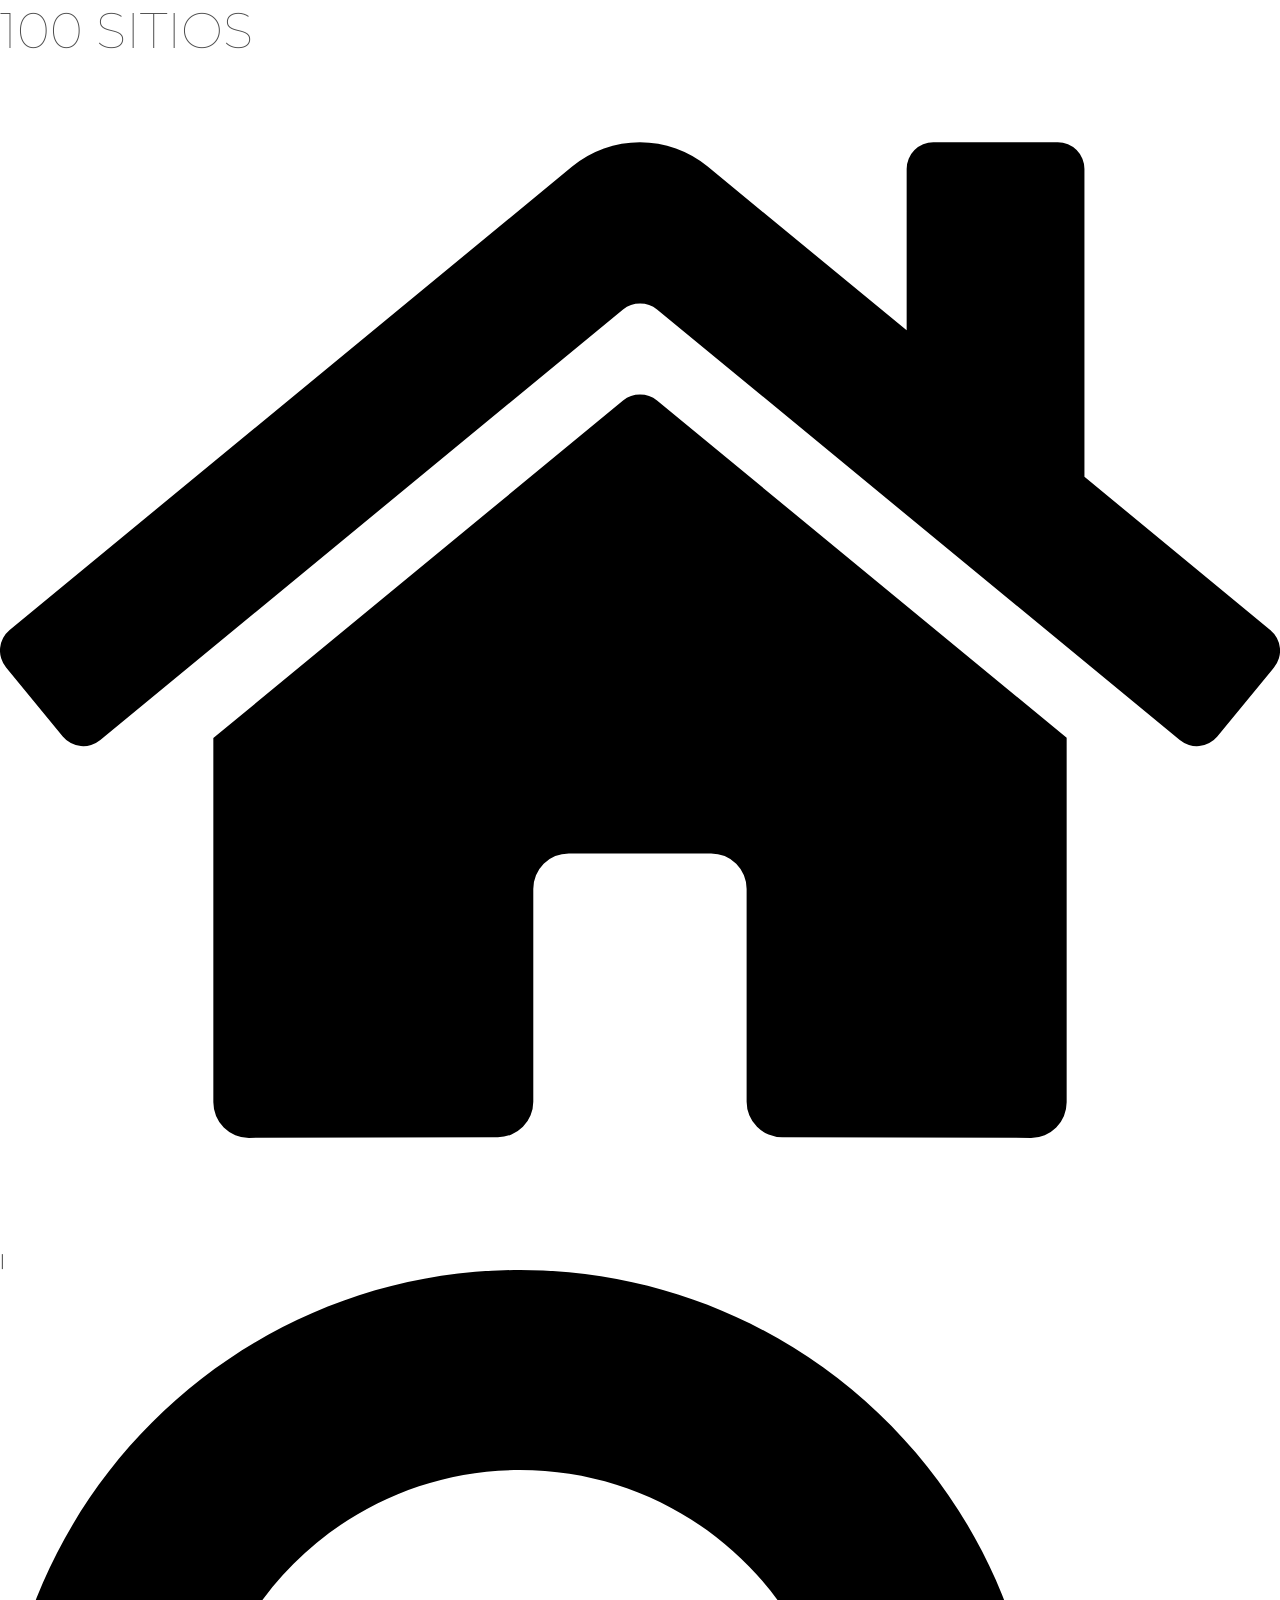
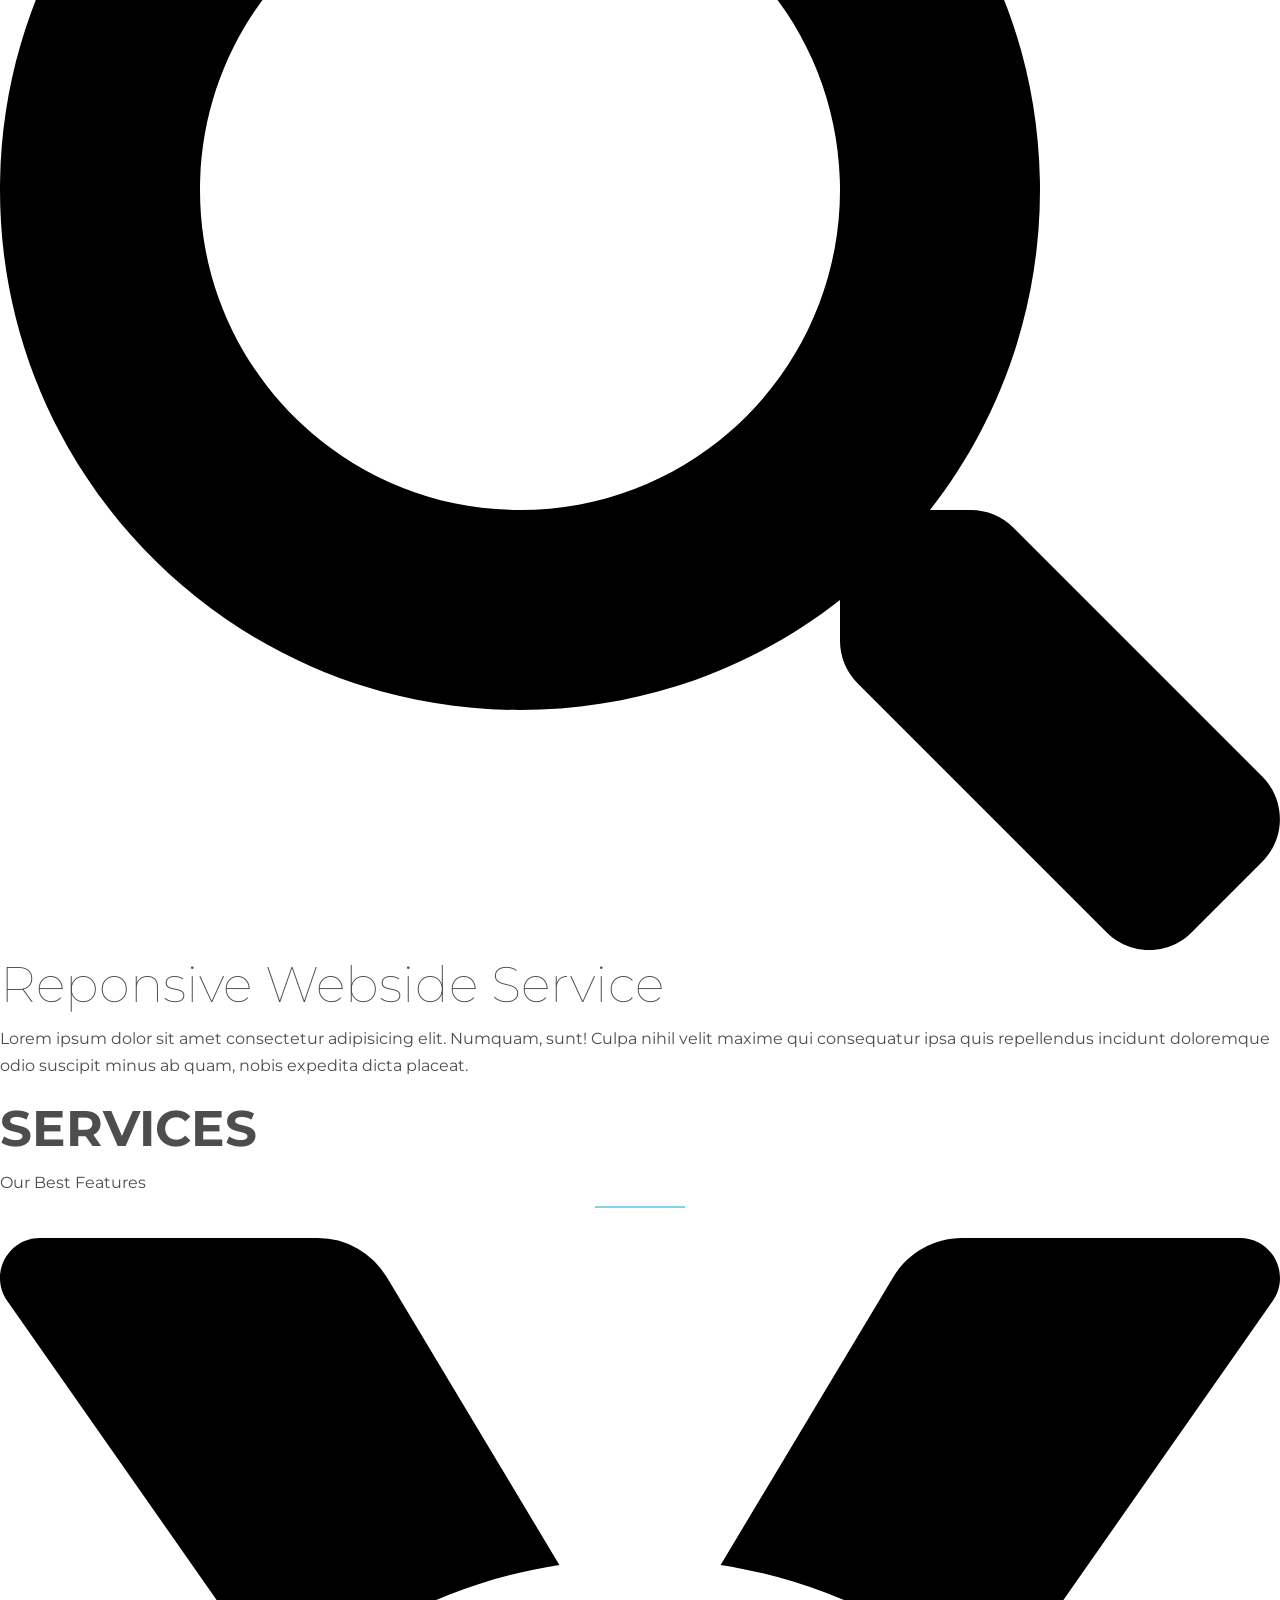
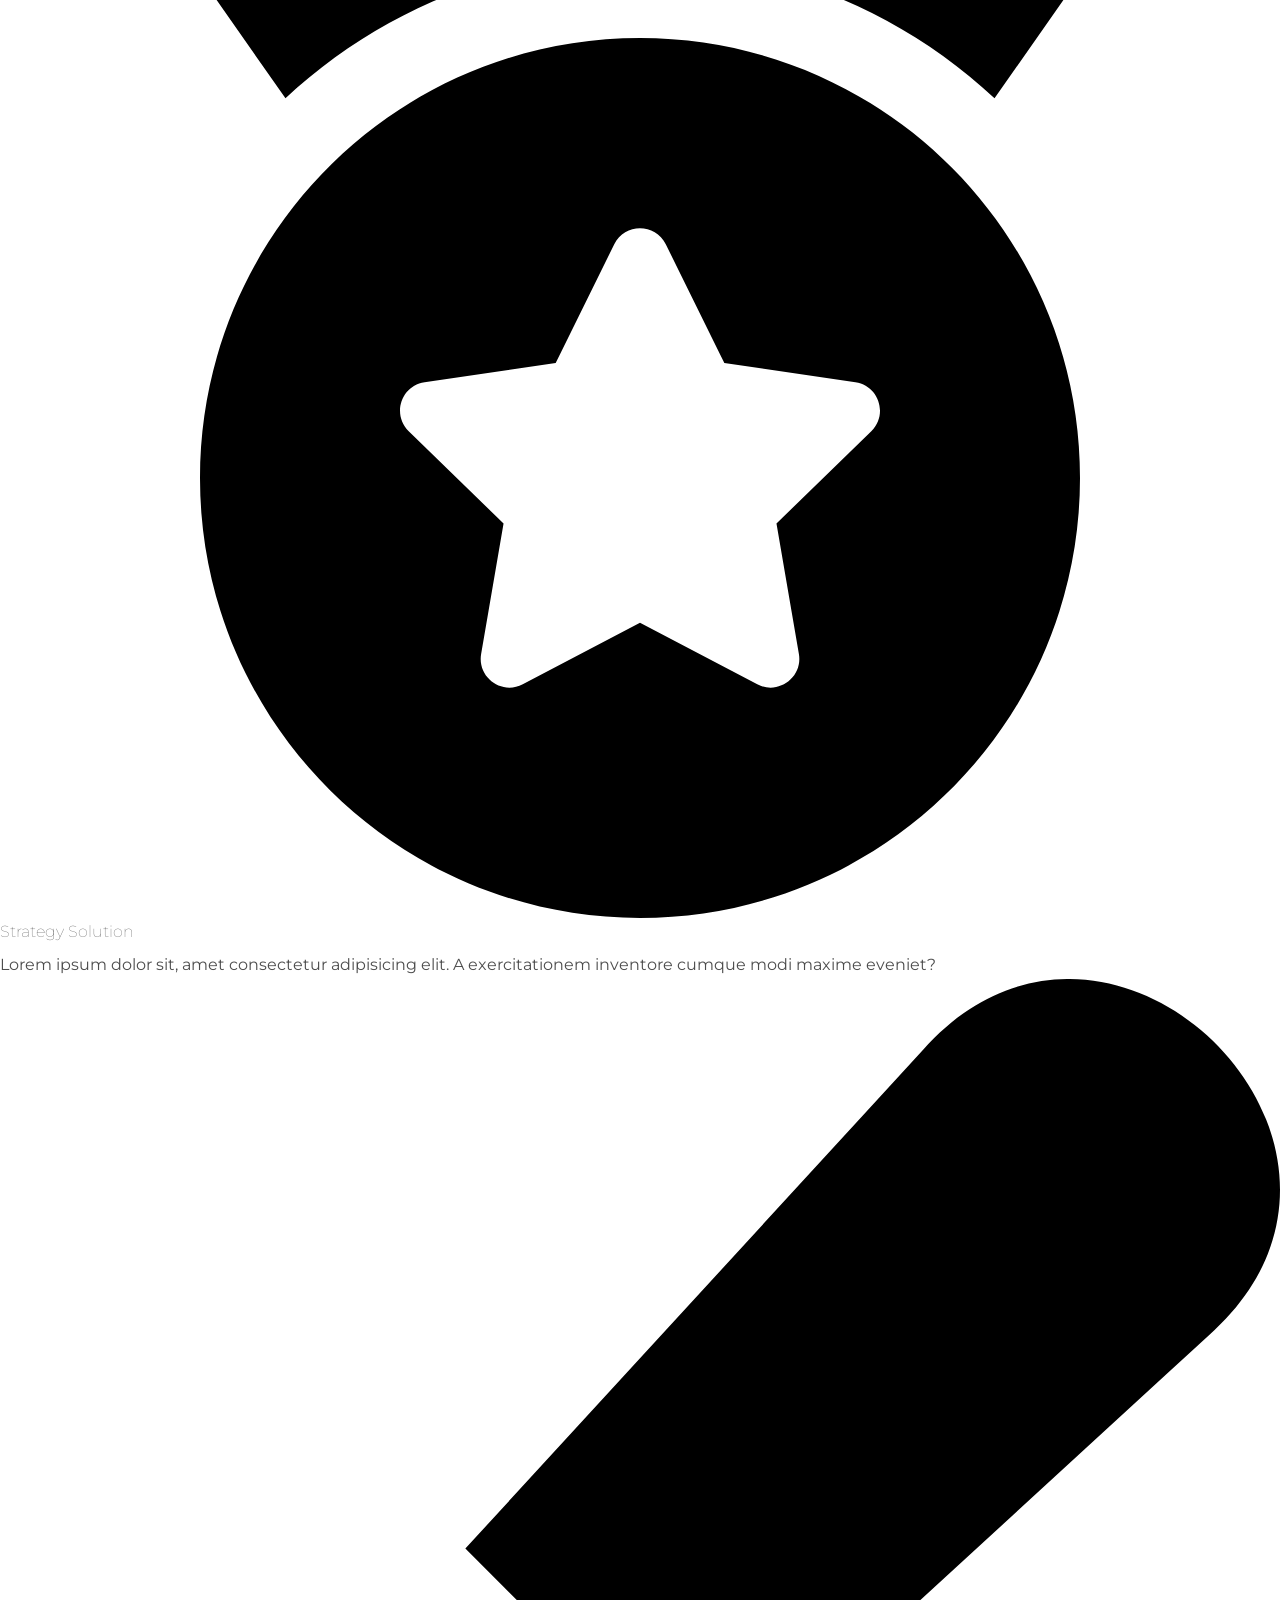
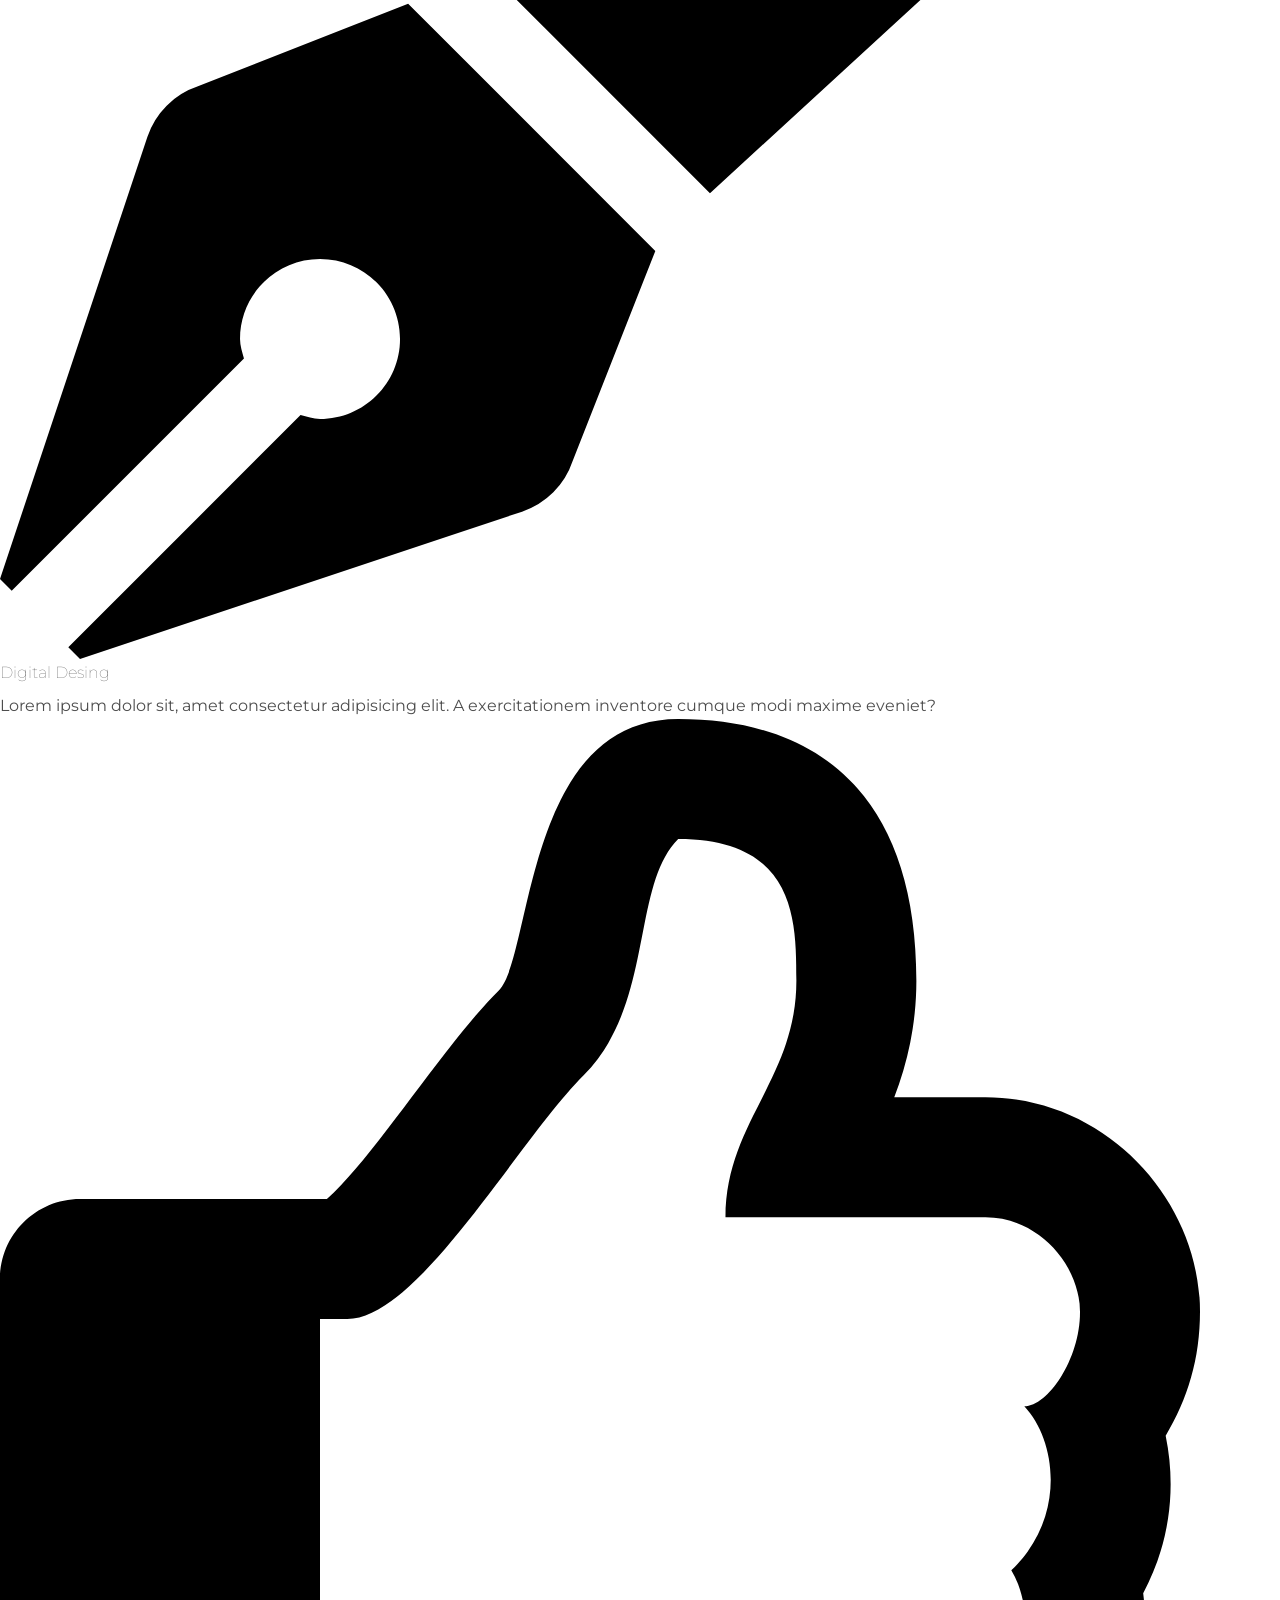
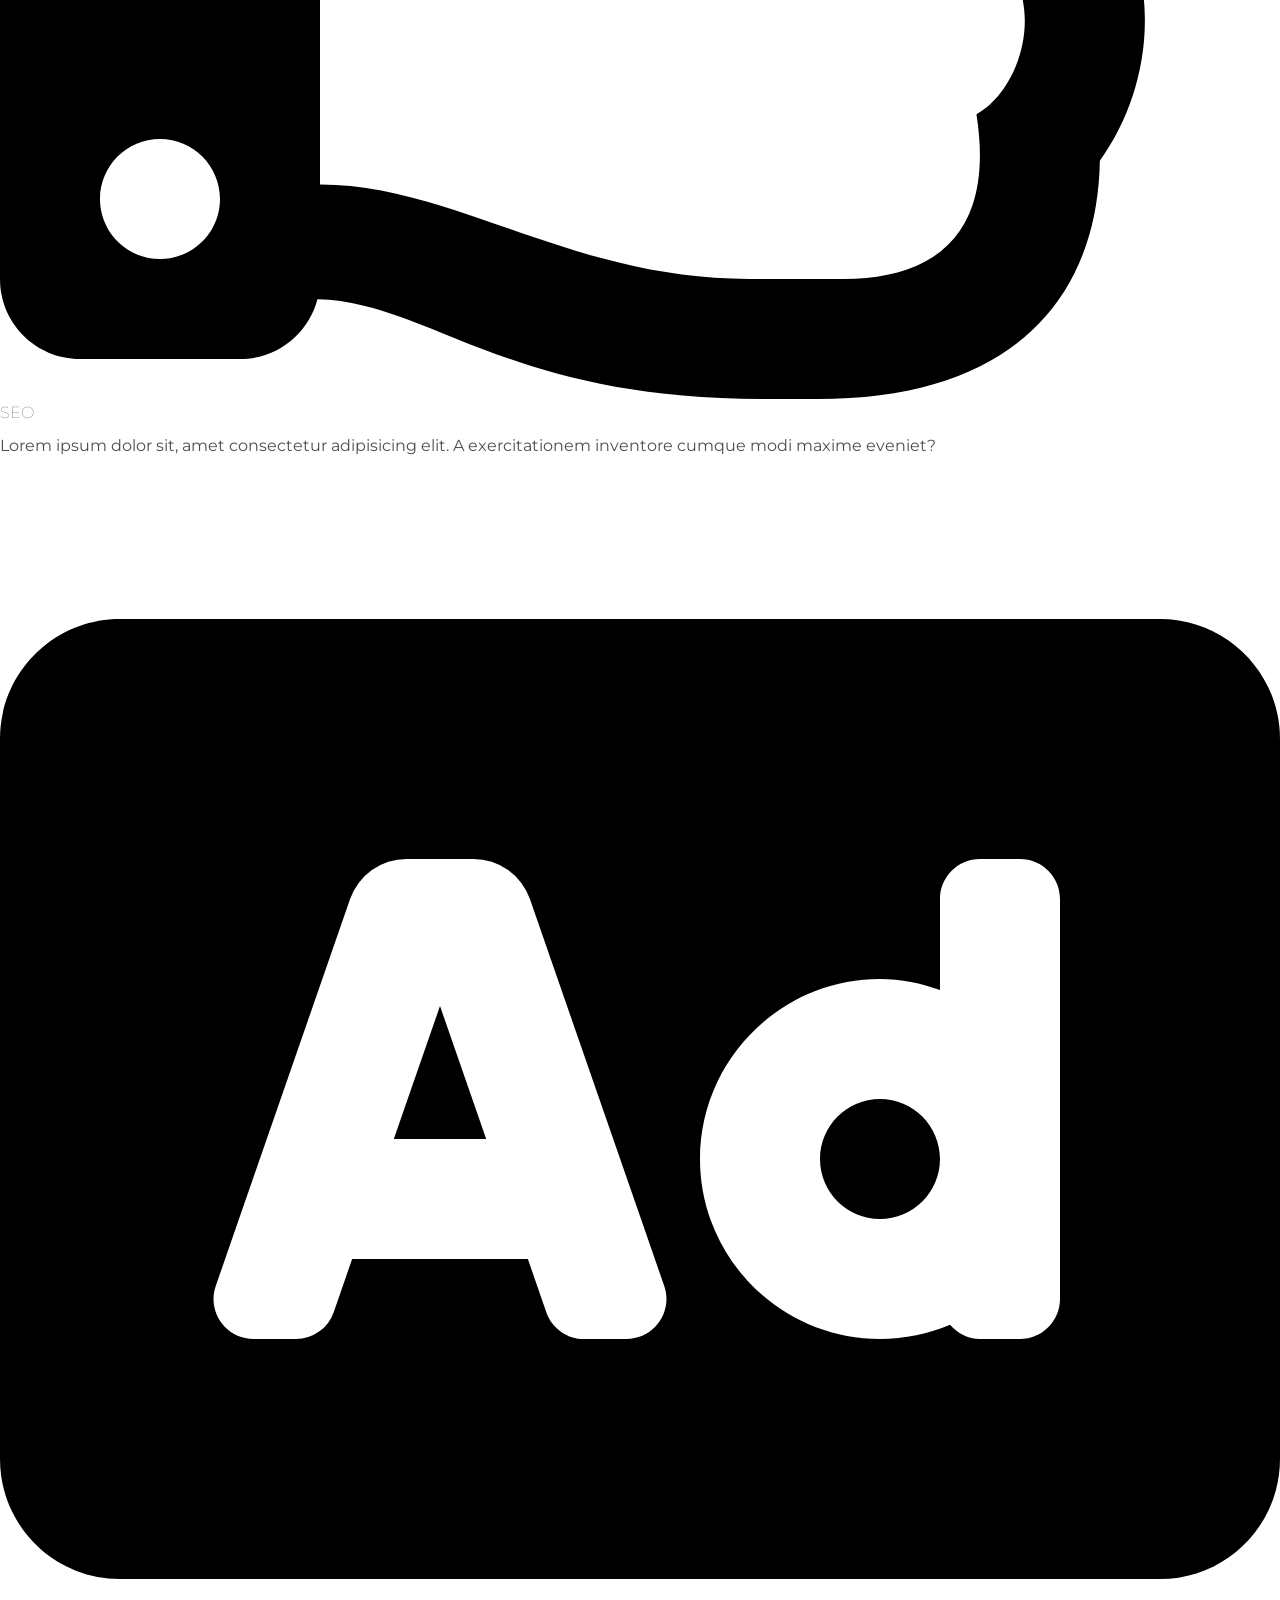
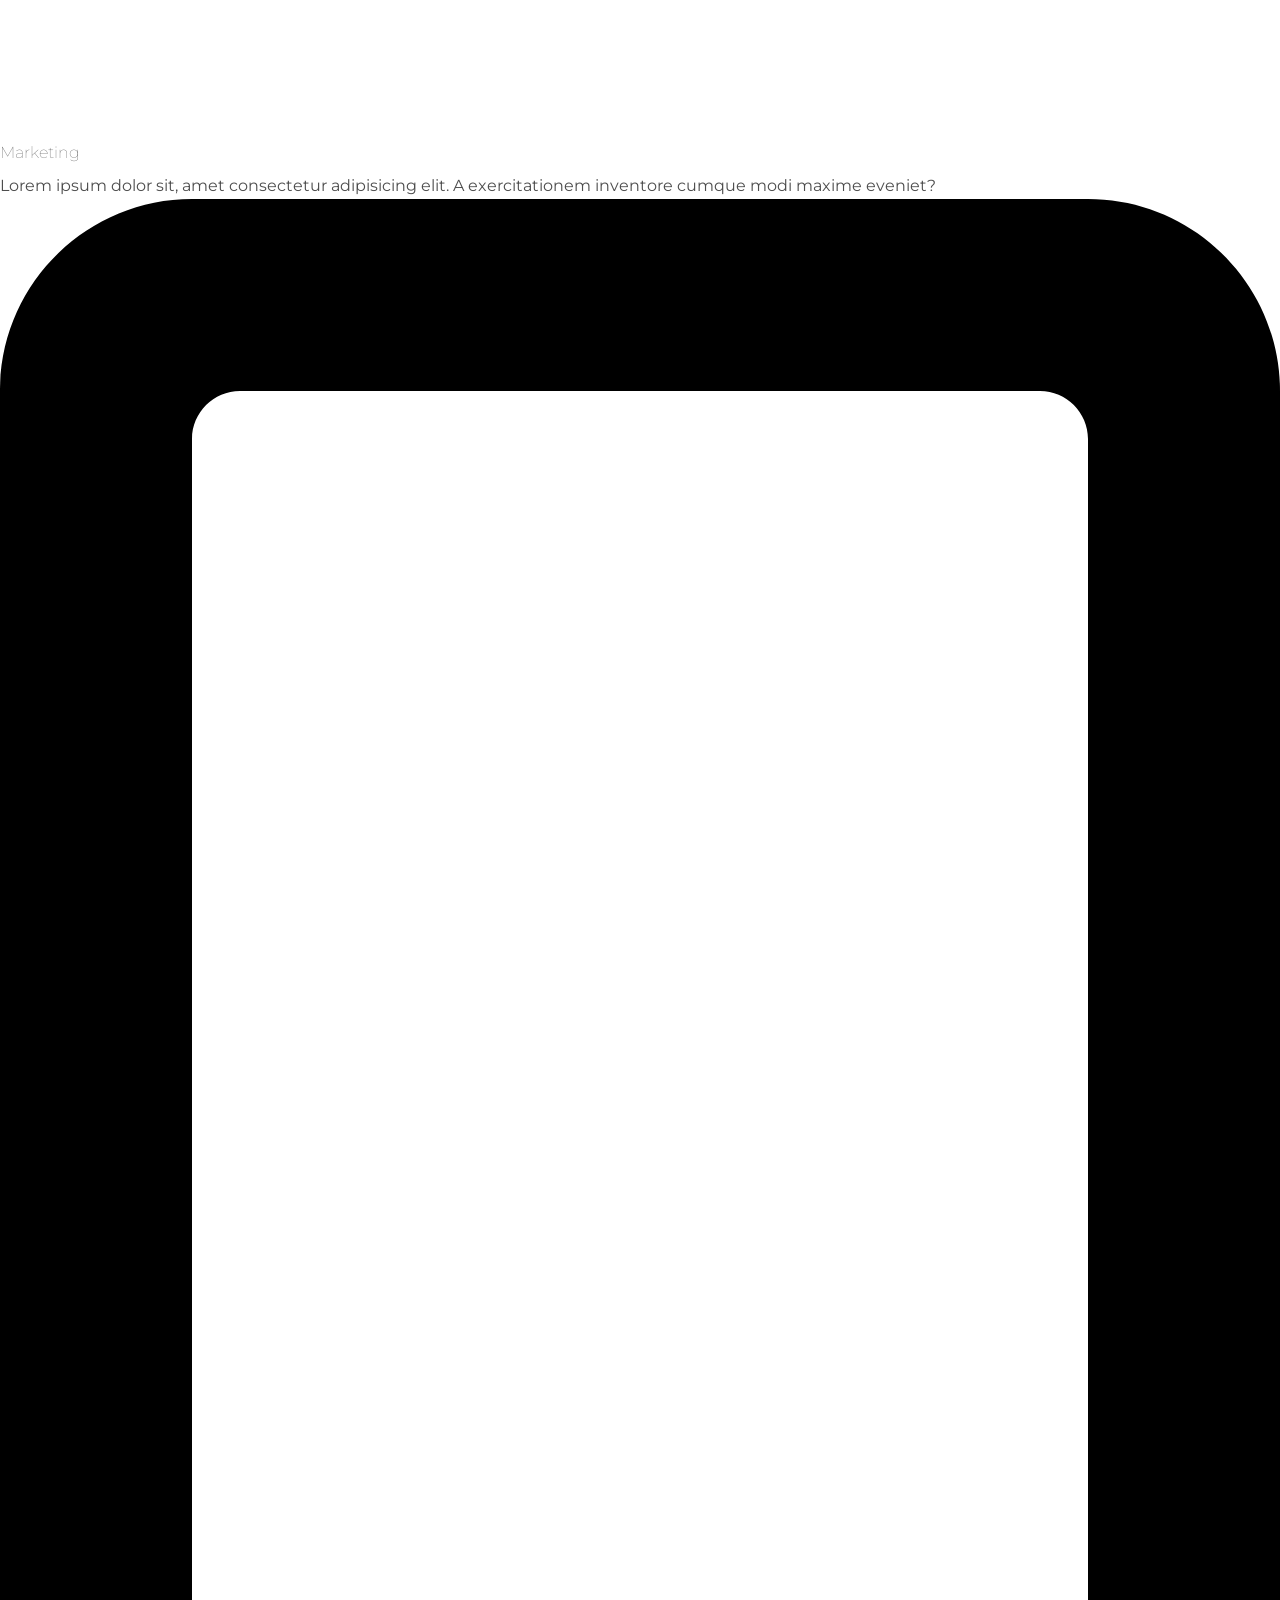
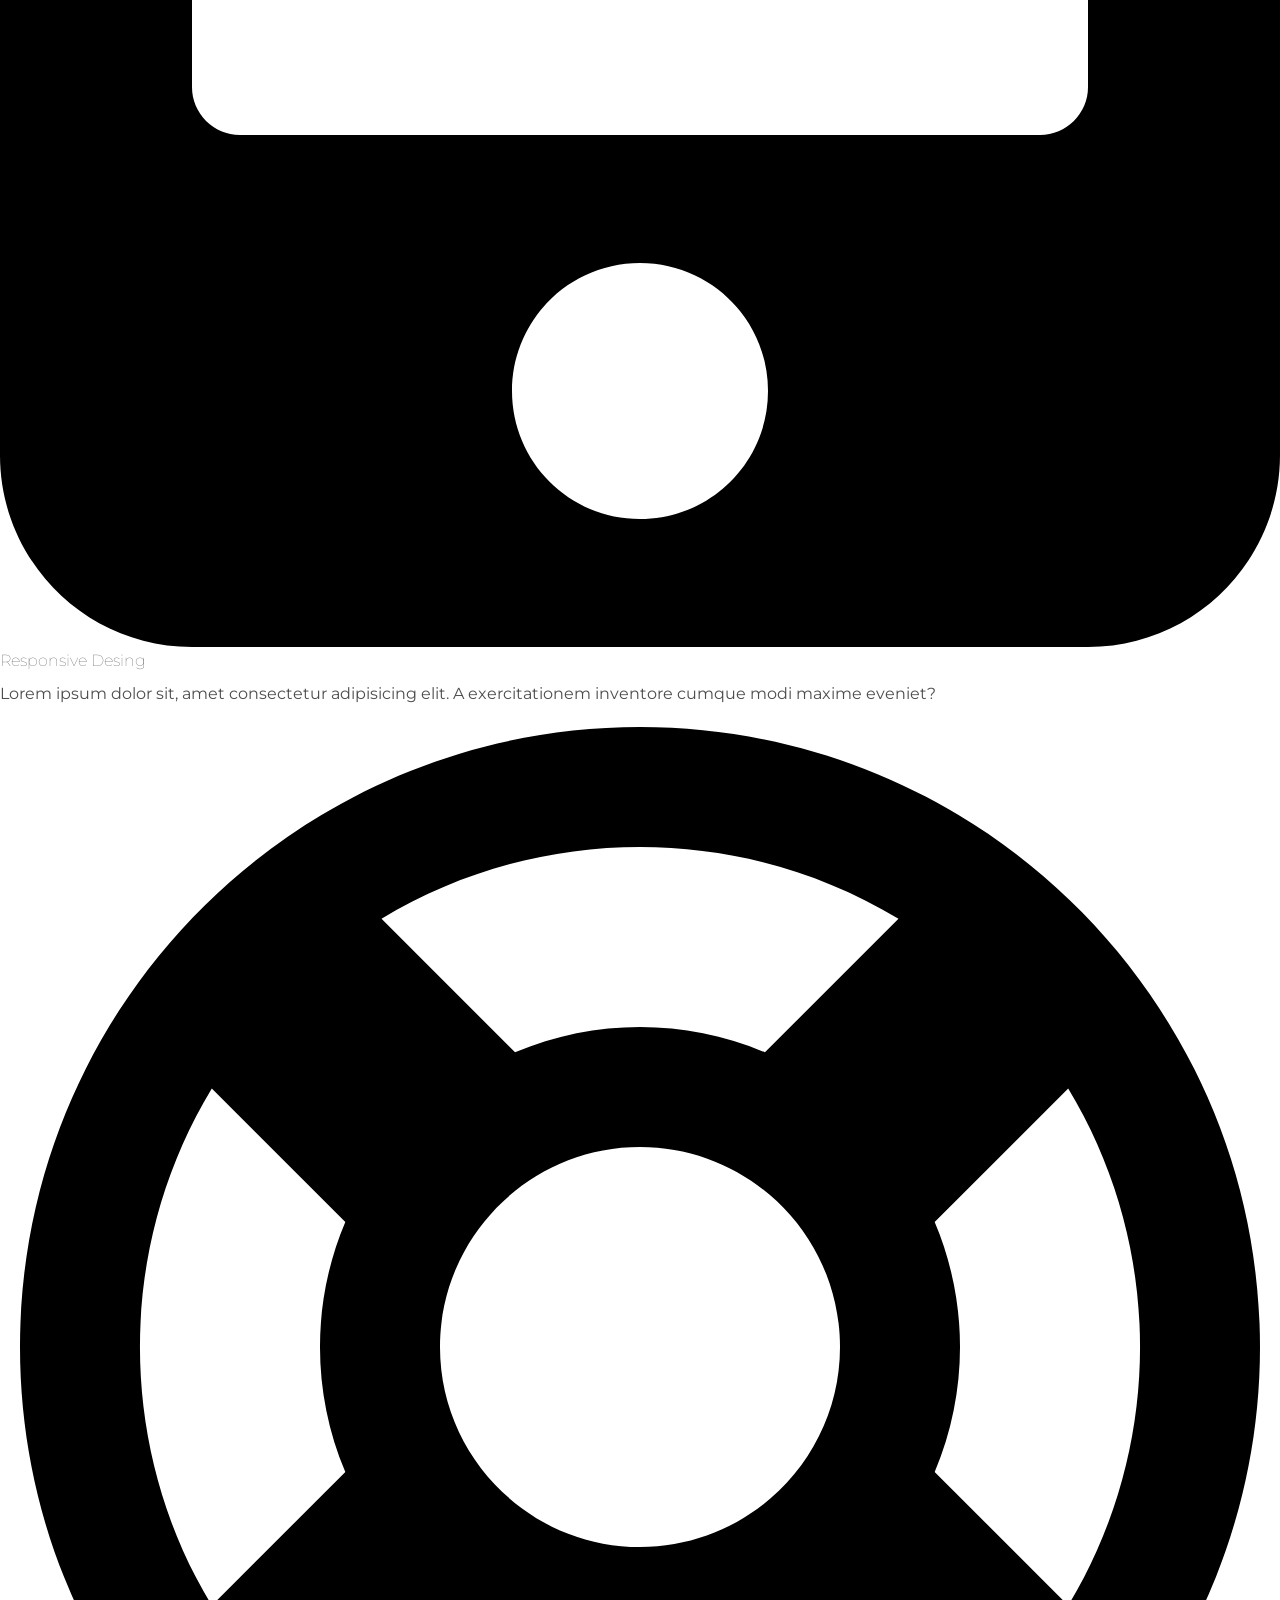
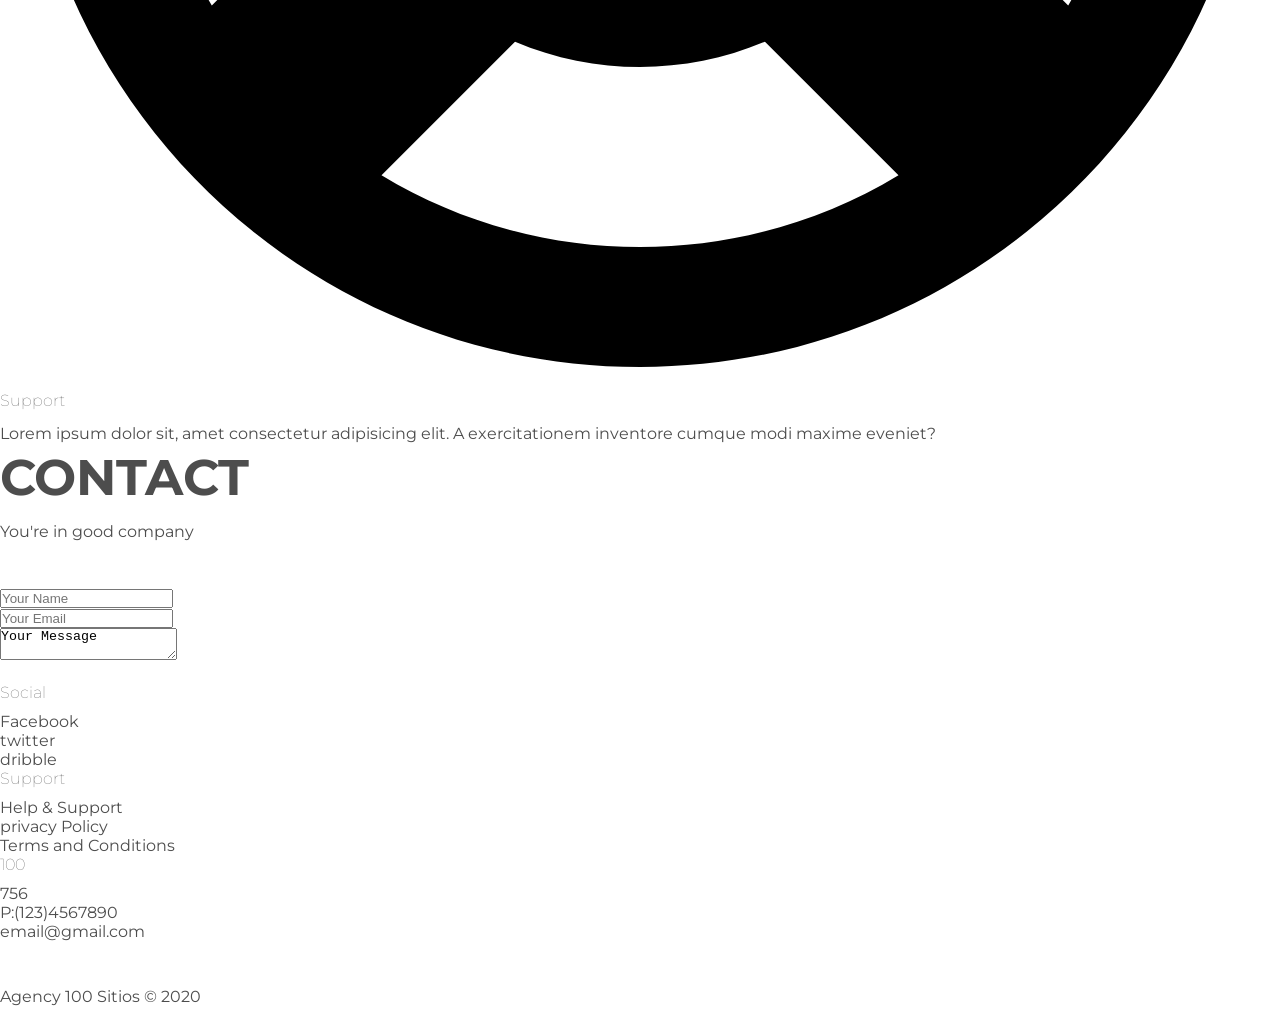
==== index.html @ f67a3ec7 "primer commid" ====
<!DOCTYPE html>
<html lang="en">
<head>
  <meta charset="UTF-8">
  <meta http-equiv="X-UA-Compatible" content="IE=edge">
  <meta name="viewport" content="width=device-width, initial-scale=1.0">
  <link rel="stylesheet" href="https://use.fontawesome.com/releases/v5.8.1/css/all.css" integrity="sha384-50oBUHEmvpQ+1lW4y57PTFmhCaXp0ML5d60M1M7uH2+nqUivzIebhndOJK28anvf" crossorigin="anonymous">
  <link rel="preconnect" href="https://fonts.googleapis.com">
  <link rel="preconnect" href="https://fonts.gstatic.com" crossorigin>
  <link href="https://fonts.googleapis.com/css2?family=Montserrat:wght@300;400;700&display=swap" rel="stylesheet">
  <link rel="stylesheet" href="style.css">
  <title>100 SITIOS</title>
</head>
<body>
  
  <header id="header-top">
    <nav id="navbar">
      <h1><span class="text-orange">100</span> SITIOS</h1>
      <ul>
        <li>
          <a href="index.html"><img class="icon" src=".\img\icons\home-solid.svg" alt="\img\icons"></a>
        </li>
        <li>
          <a href="#service">services</a>
        </li>
        <li>
          <a href="#contacts">Contact</a>
        </li>
        <li>
          |
        </li>
        <li>
          <a href="#"><img class="icon" src=".\img\icons\search-solid.svg" alt="\img\icons"></a>
        </li>
      </ul>
    </nav>
    <div id="showcase">
      <div class="container"></div>
      <h1>Reponsive Webside Service</h1>
      <p class="large">Lorem ipsum dolor sit amet consectetur adipisicing elit. Numquam, sunt! Culpa nihil velit maxime qui consequatur ipsa quis repellendus incidunt doloremque odio suscipit minus ab quam, nobis expedita dicta placeat.</p>
      <a href="#service" class="btn btn-light">Our services</a>
    </div>
  </header>


  <section id="Service" class="p-80">
    <div class="container">
      <h4>services</h4>
      <p class="large">Our Best Features</p>
      <hr class="hr-blue">
      <div class="box">
        <img src="img\icons\medal-solid.svg" alt="">
        <h5>
          Strategy Solution
        </h5>
        <p>
          Lorem ipsum dolor sit, amet consectetur adipisicing elit. A exercitationem inventore cumque modi maxime eveniet?
        </p>
      </div>
      <div class="box">
        <img src="img\icons\pen-fancy-solid.svg" alt="">
        <h5>
          Digital Desing
        </h5>
        <p>
          Lorem ipsum dolor sit, amet consectetur adipisicing elit. A exercitationem inventore cumque modi maxime eveniet?
        </p>
      </div>
      <div class="box">
        <img src="img\icons\thumbs-up-regular.svg" alt="">
        <h5>
          SEO
        </h5>
        <p>
          Lorem ipsum dolor sit, amet consectetur adipisicing elit. A exercitationem inventore cumque modi maxime eveniet?
        </p>
      </div>
      <div class="box">
        <img src="img\icons\ad-solid.svg" alt="">
        <h5>
          Marketing
        </h5>
        <p>
          Lorem ipsum dolor sit, amet consectetur adipisicing elit. A exercitationem inventore cumque modi maxime eveniet?
        </p>
      </div>
      <div class="box">
        <img src="img\icons\mobile-alt-solid.svg" alt="">
        <h5>
          Responsive Desing
        </h5>
        <p>
          Lorem ipsum dolor sit, amet consectetur adipisicing elit. A exercitationem inventore cumque modi maxime eveniet?
        </p>
      </div>
      <div class="box">
        <img src="img\icons\life-ring-regular.svg" alt="">
        <h5>
          Support
        </h5>
        <p>
          Lorem ipsum dolor sit, amet consectetur adipisicing elit. A exercitationem inventore cumque modi maxime eveniet?
        </p>
      </div>
      </div>
  </section>

  <section id="Contact" class="p-80">
    <div class="container">
      <h4>Contact</h4>
      <p class="large">You're in good company</p>
      <hr>
      <div>
        <input type="text" name="Your Name" placeholder="Your Name">
      </div>
      <div>
        <input type="text" name="Your Email" placeholder="Your Email">
      </div>
      <div>
        <textarea type="text" name="Your Message">Your Message</textarea>
      </div>
    </div>
    <a href="#" class="btn btn-light">Submit</a>
  </section>
  <section>

  </section>
    <div class="box">
      <ul>
        <li>
          <h5>
            Social
          </h5>
        </li>
        <li>
          Facebook
        </li>
        <li>
          twitter
        </li>
        <li>
          dribble
        </li>
      </ul>
      <ul>
        <li>
          <h5>
            Support
          </h5>
        </li>
        <li>
          Help & Support
        </li>
        <li>
          privacy Policy
        </li>
        <li>
          Terms and Conditions
        </li>
      </ul>
      <ul>
        <li>
          <h5>
            100
          </h5>
        </li>
        <li>
          756
        </li>
        <li>
          P:(123)4567890
        </li>
        <li>
          email@gmail.com
        </li>
      </ul>
      <hr class="hr-white">
      <p>Agency 100 Sitios &#169 2020</p>
    </div>
</body>
</html>
---- style.css ----
*{
  padding:0%;
  margin: 0%;
  box-sizing: border-box;
}

/*main style*/

body,html{
  font-family: 'Montserrat', sans-serif;
  color:#4d4d4d
}

h1{
  font-size: 50px;
}
h2{
  font-size: 31px;
}
h3{
  font-size: 20px;
}
h4{
  font-size: 50px;
}
h5{
  font-size: 16px;
}

h1,h3,h4,h5{
  margin-bottom: 10px;
}

h1,h3,h5{
  font-weight: lighter;
}

h4{
  font-weight: bold;
  text-transform: uppercase;
}

p{
  font-size: 16px;
  line-height: 1.7em;
}

a,a:visited{
  color:#fff;
  text-decoration:  none;
}

hr{
  border:0;
  height: 2px;
  margin: 0 auto;
  margin-top: 10px;
  margin-bottom: 30px;
}

hr.hr-blue{
  background: #84d2ee;
  width:7%;
}

hr.hr-white{
  background: #fff;
  width: 95%;
}

/*utility clases*/
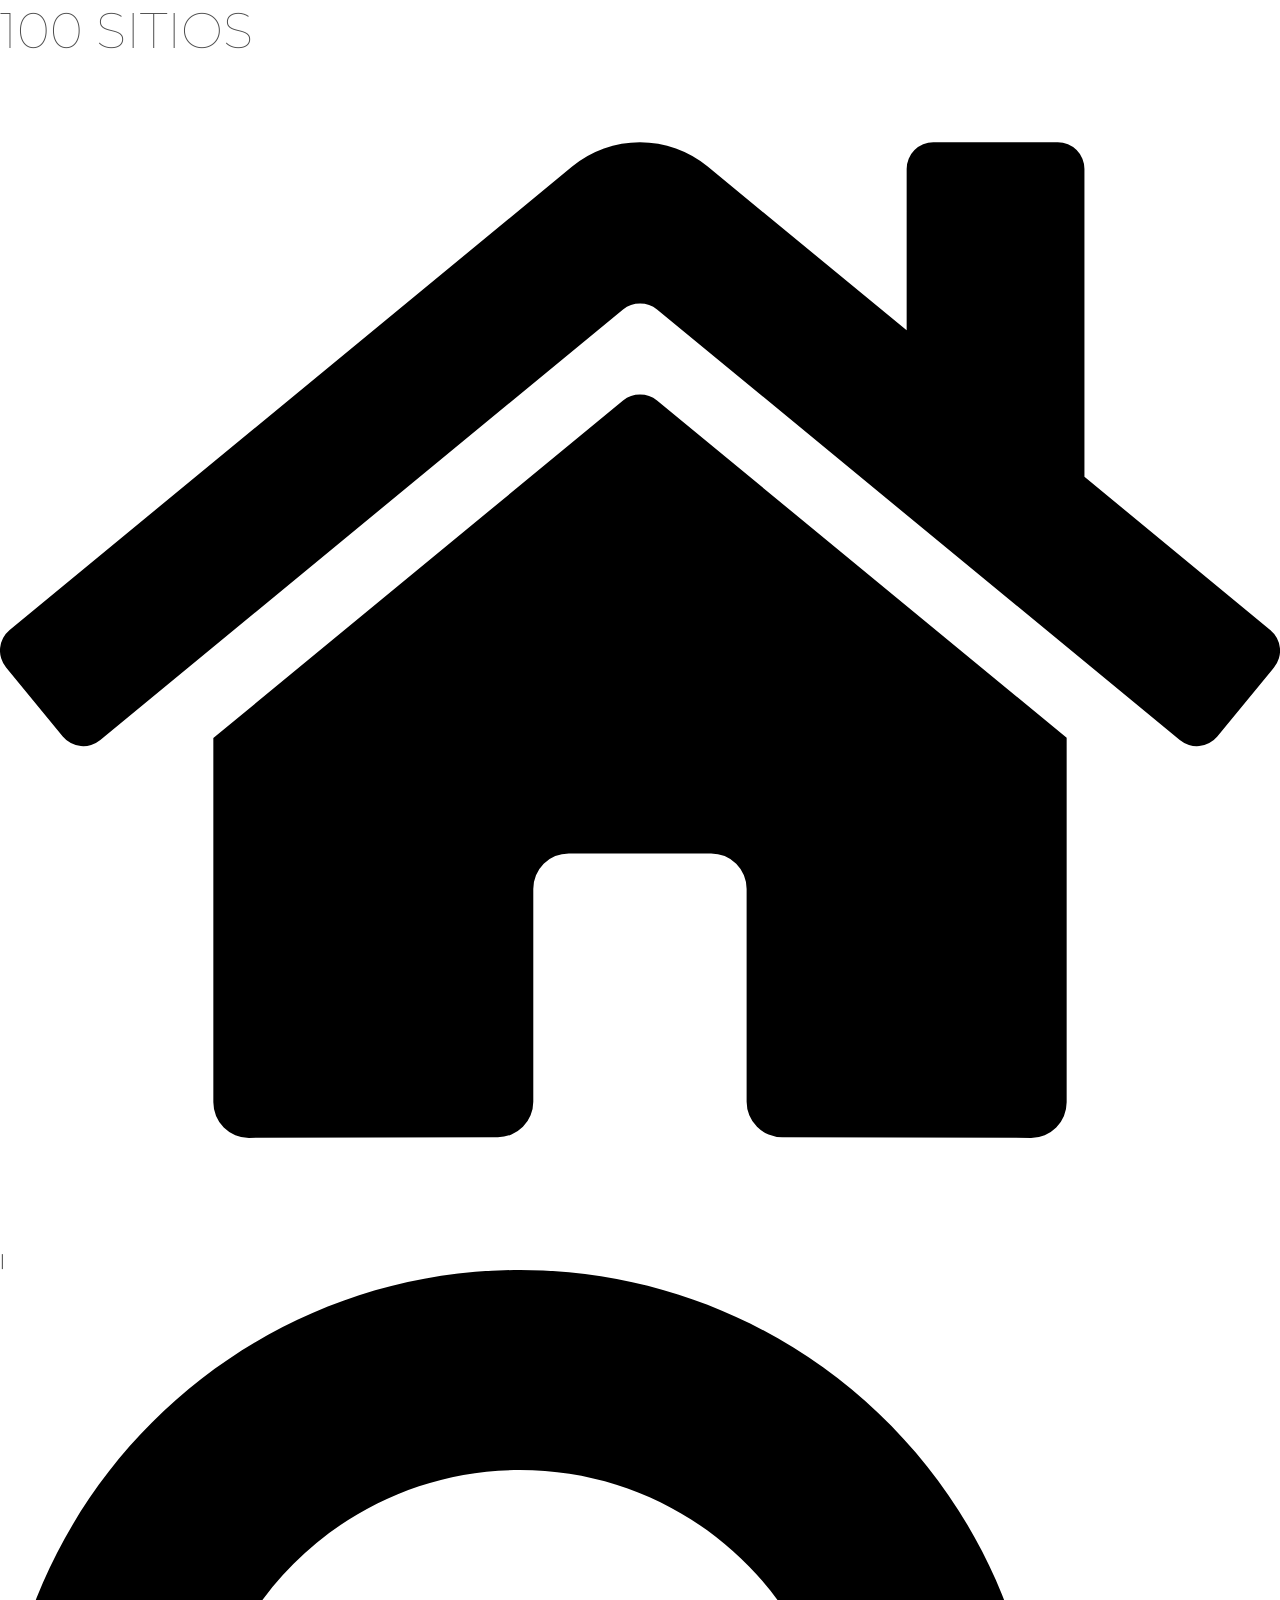
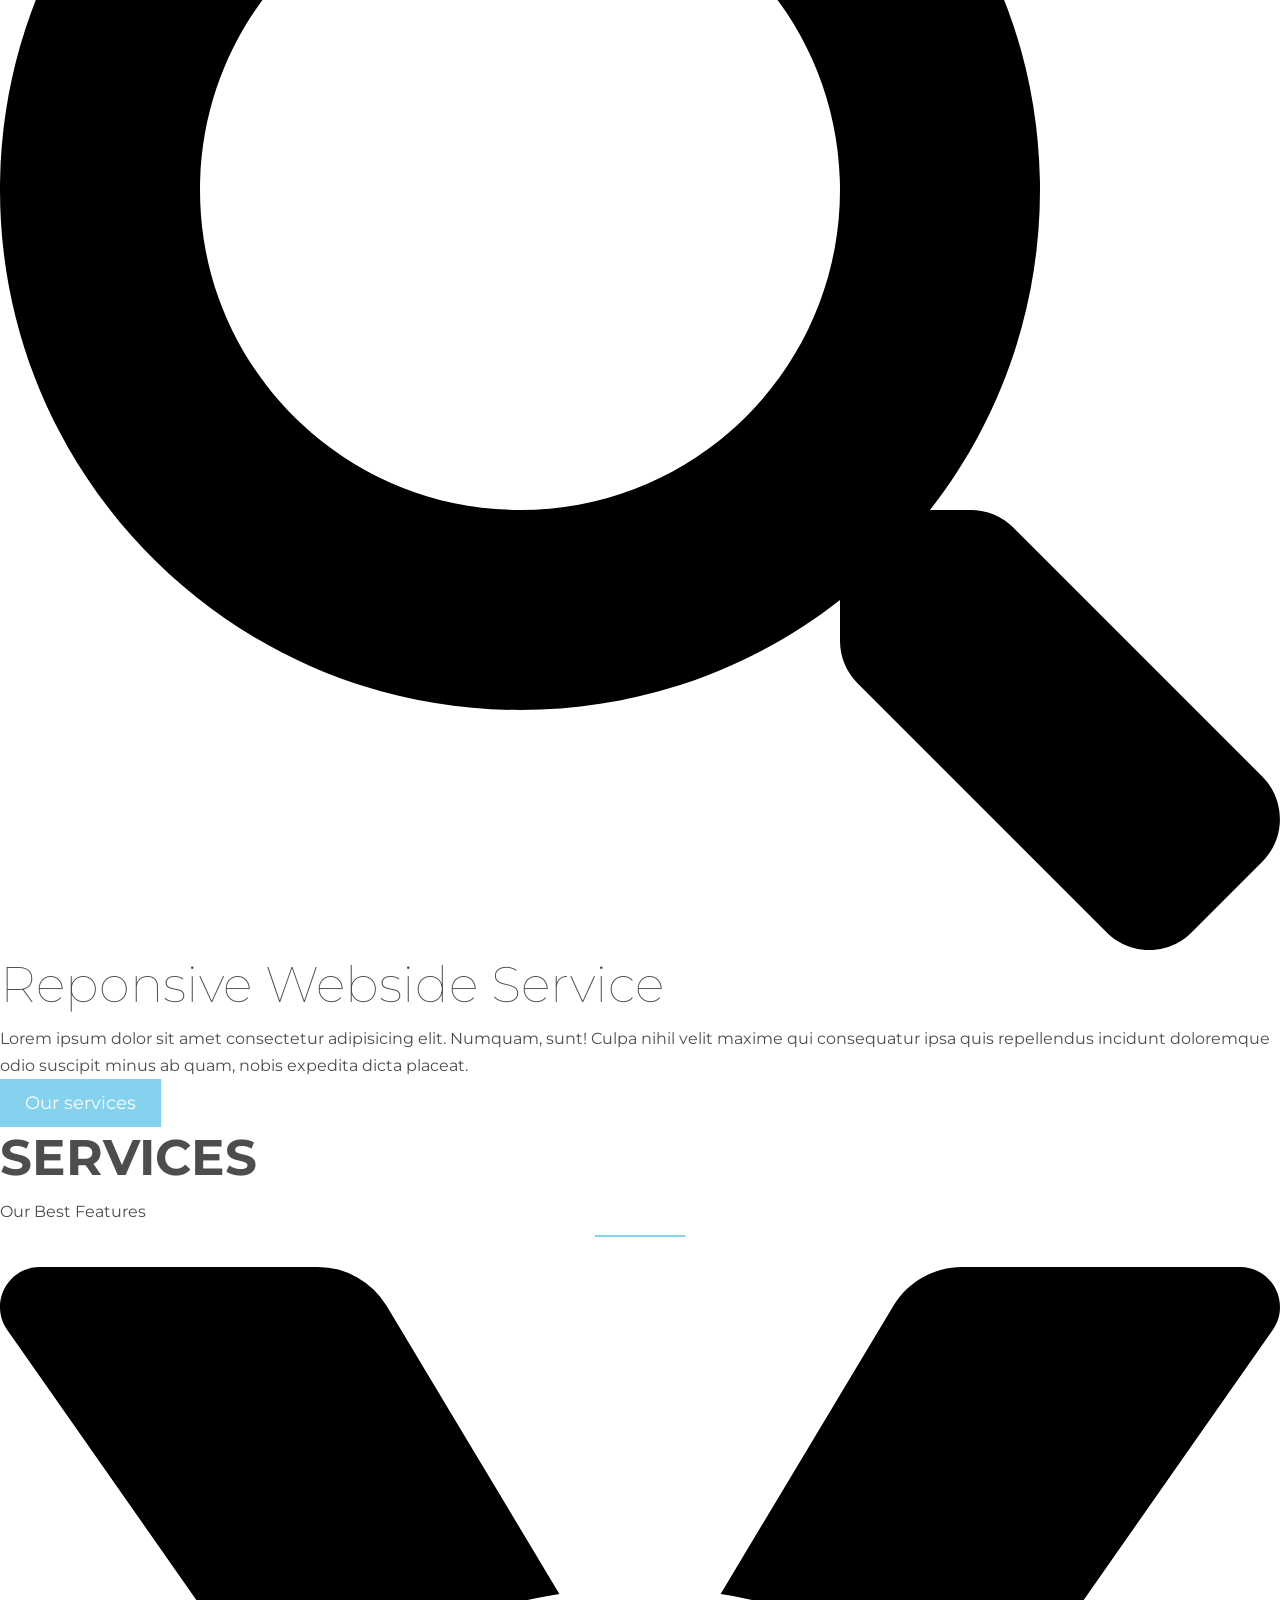
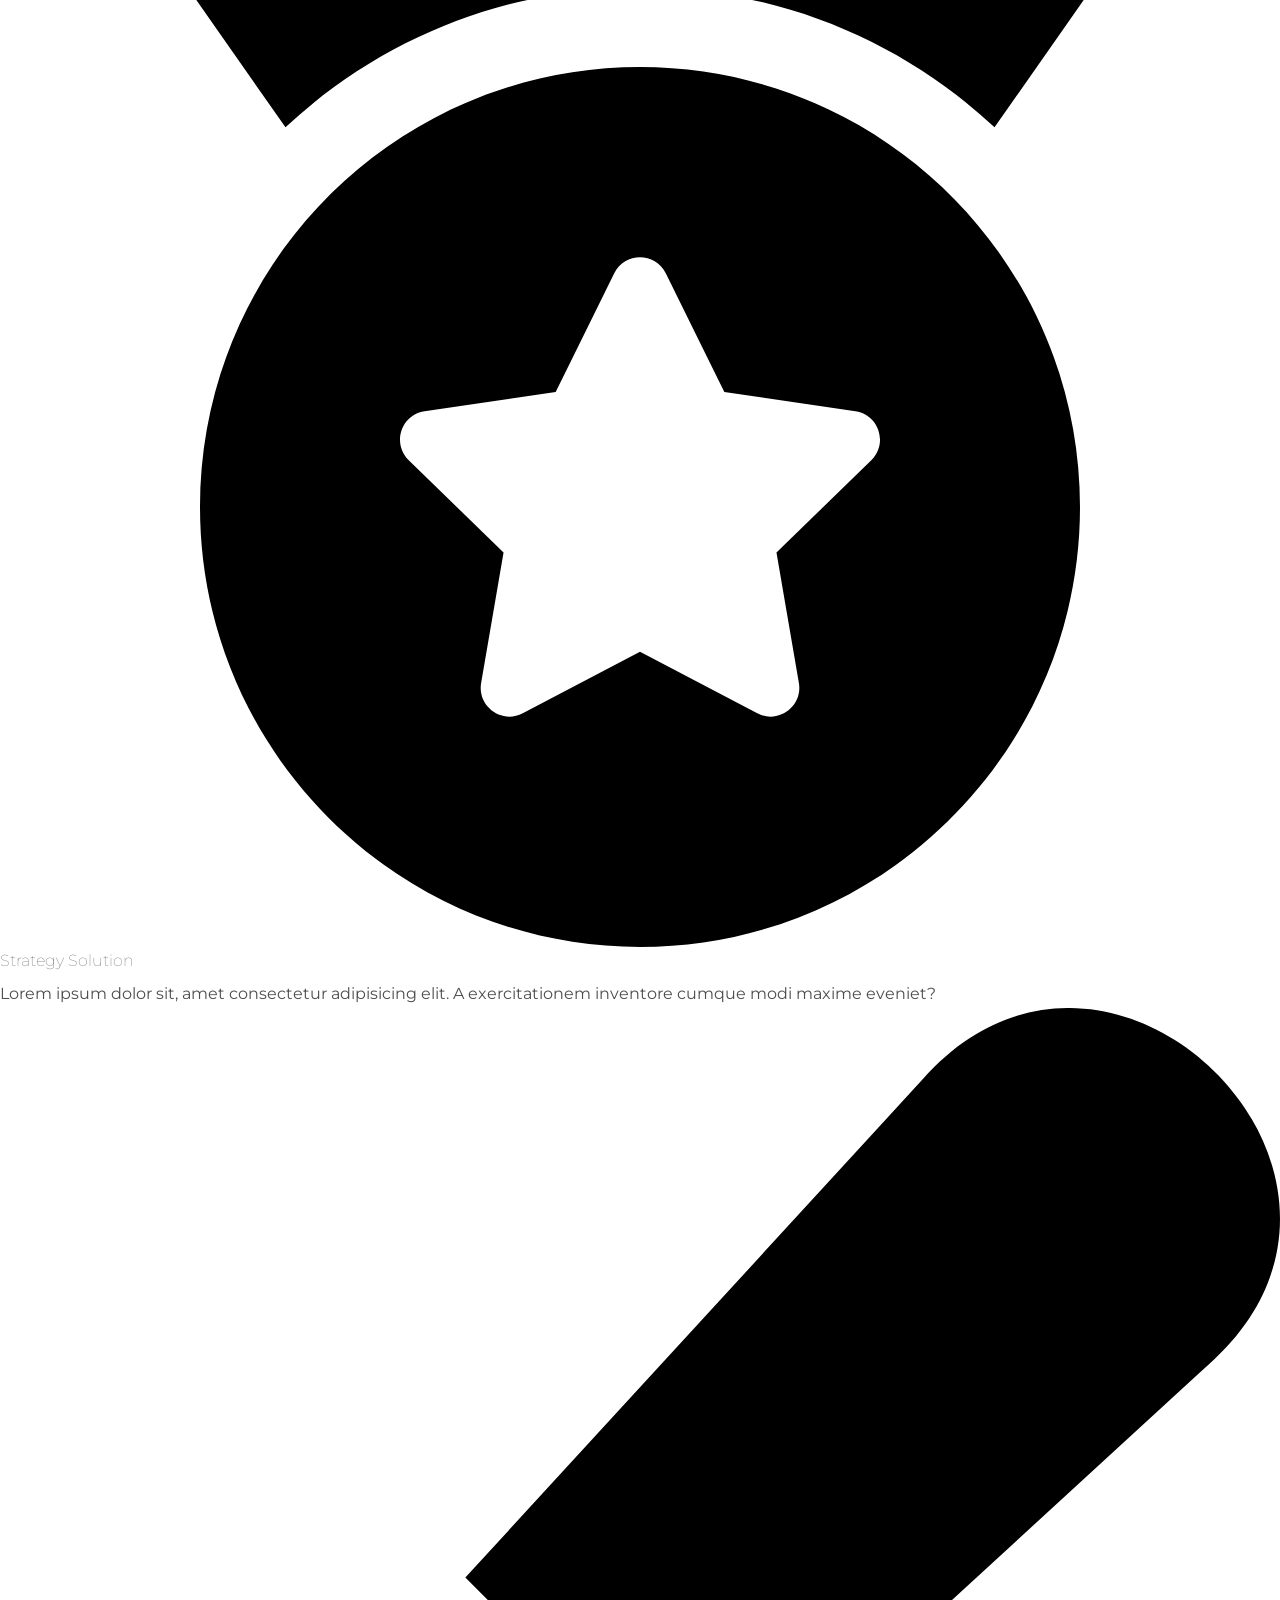
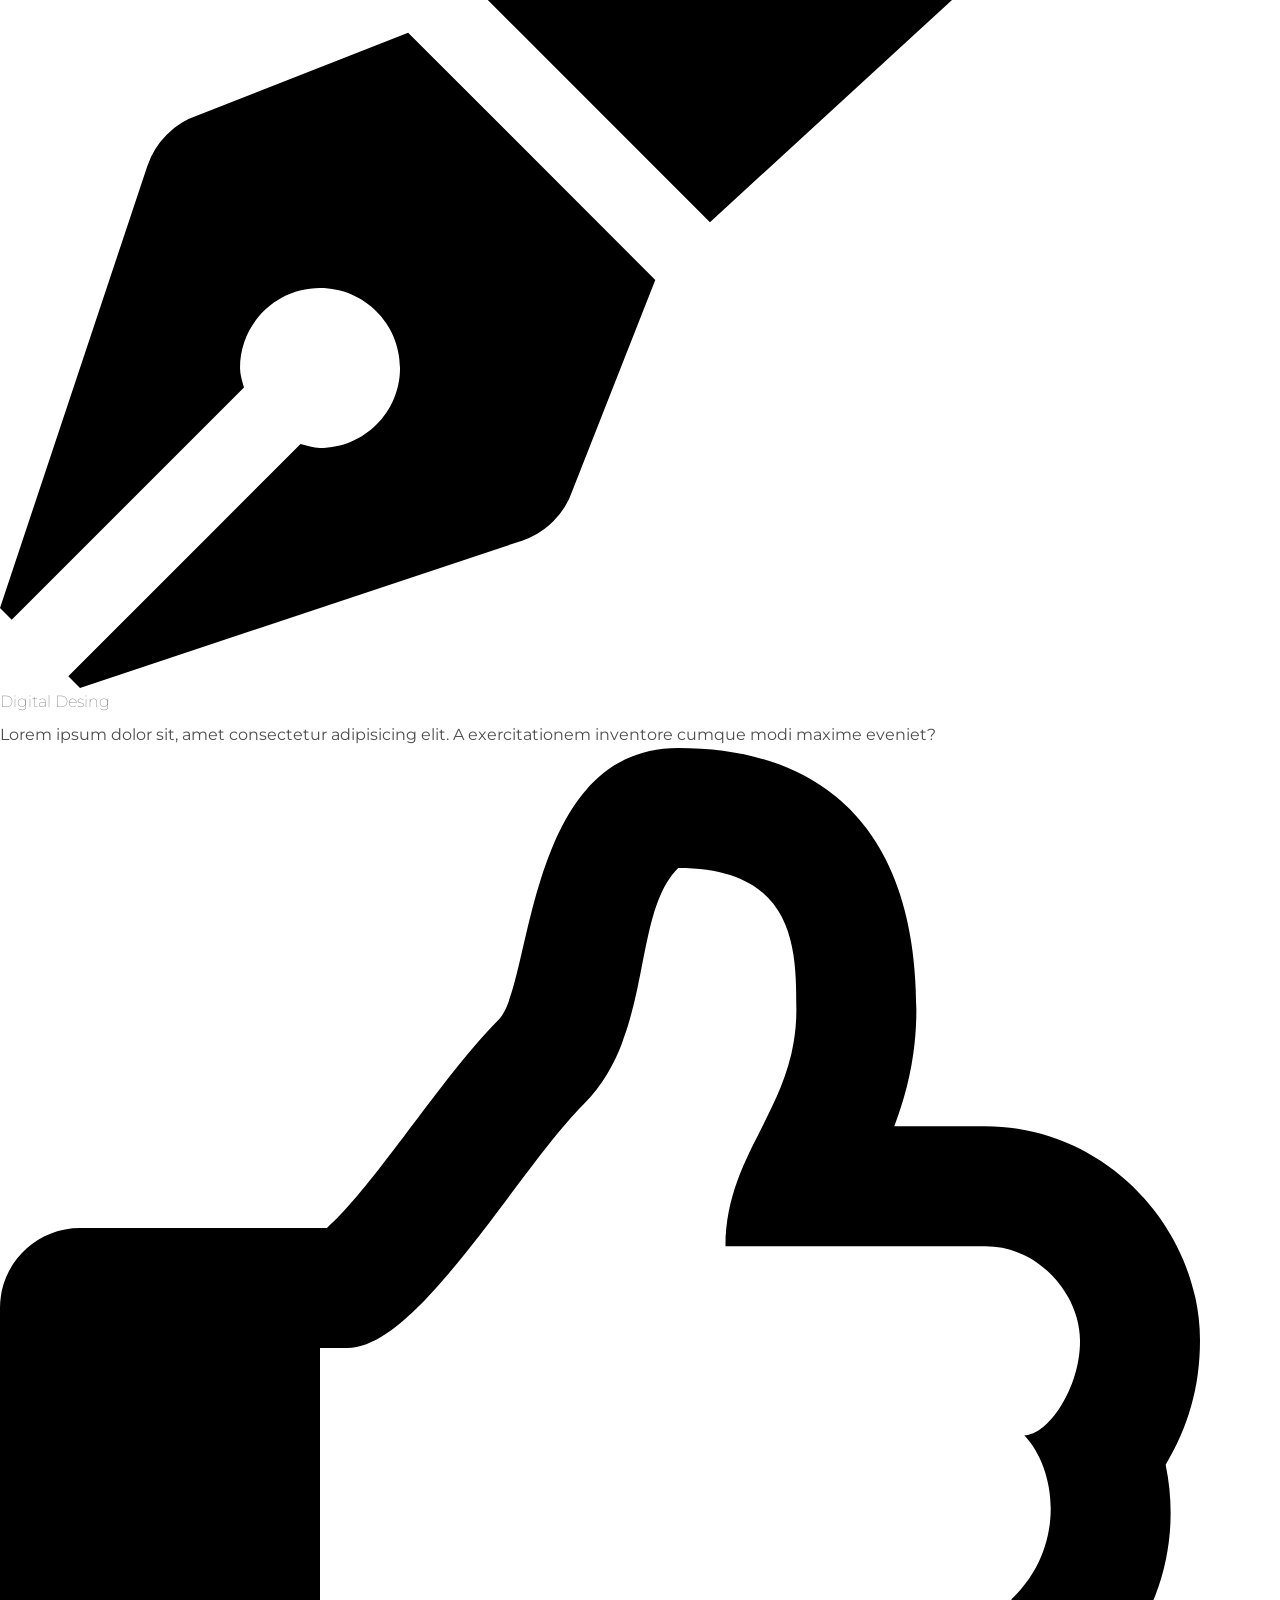
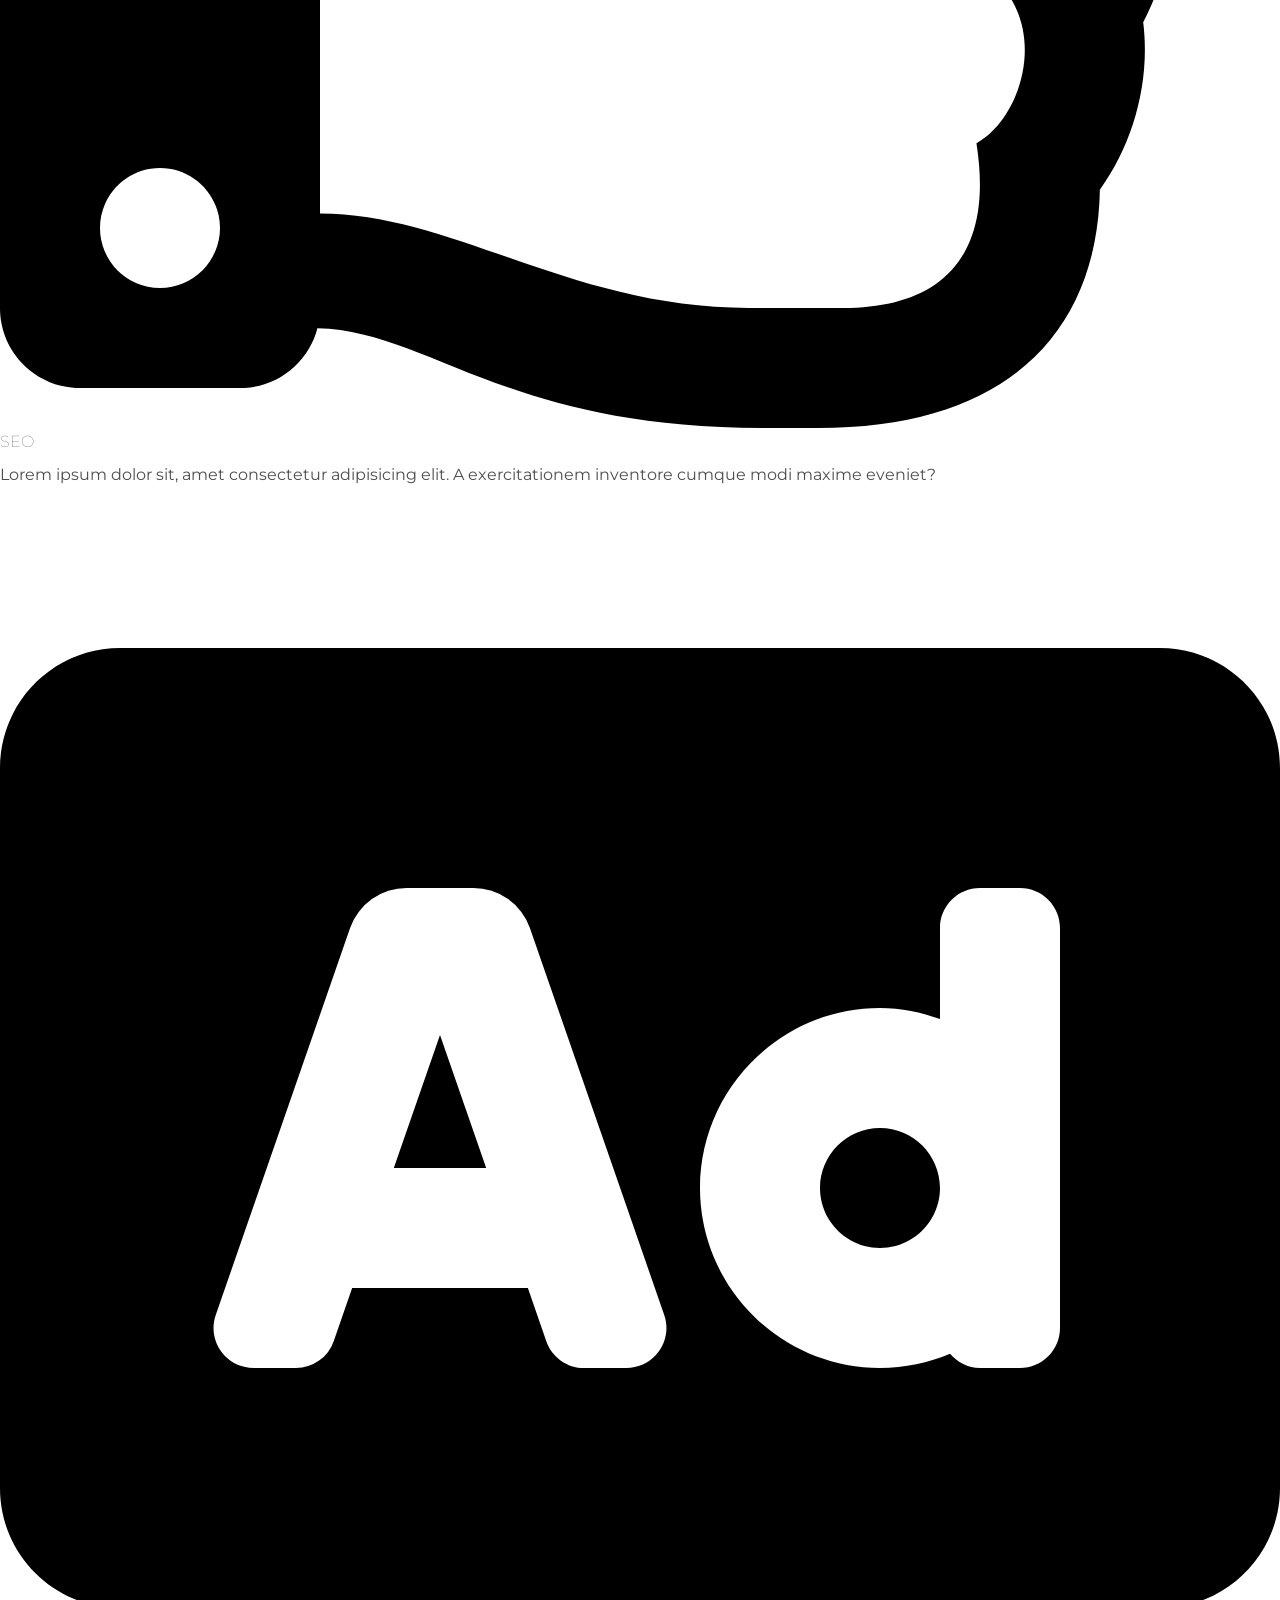
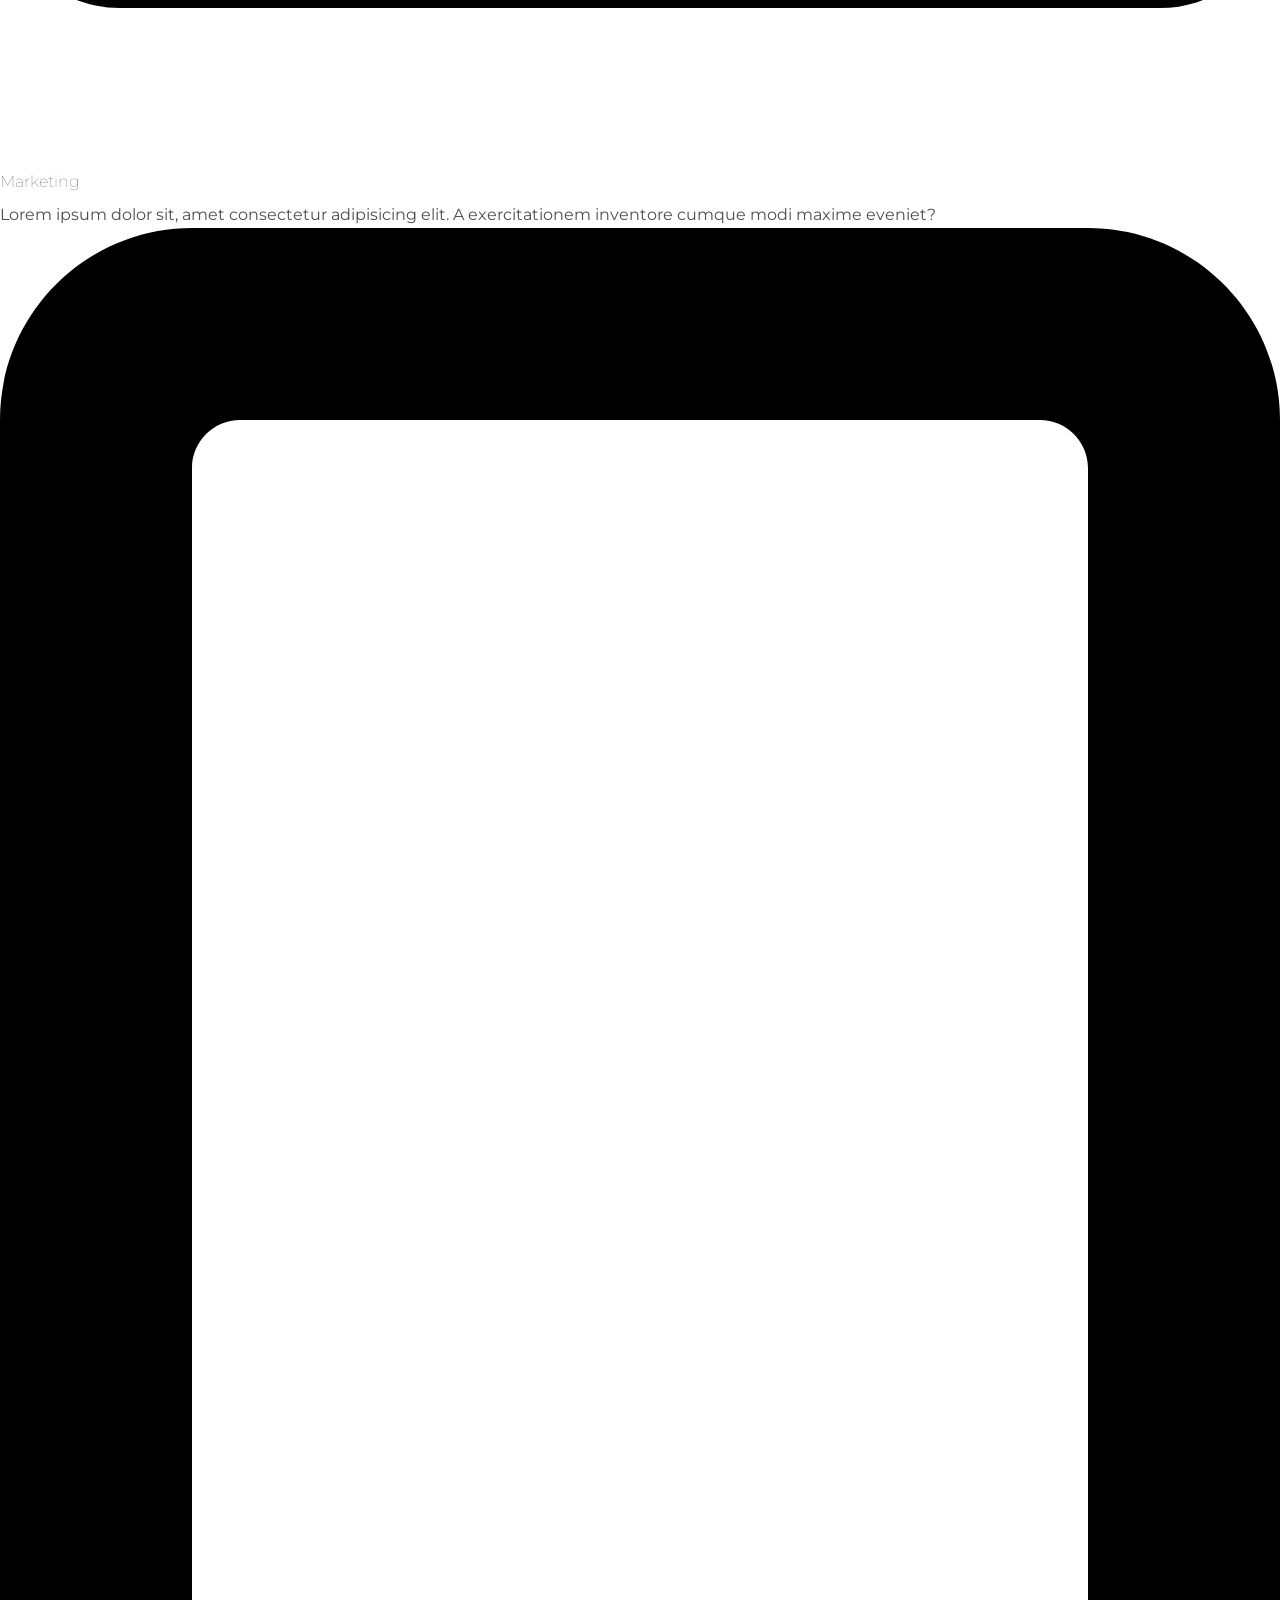
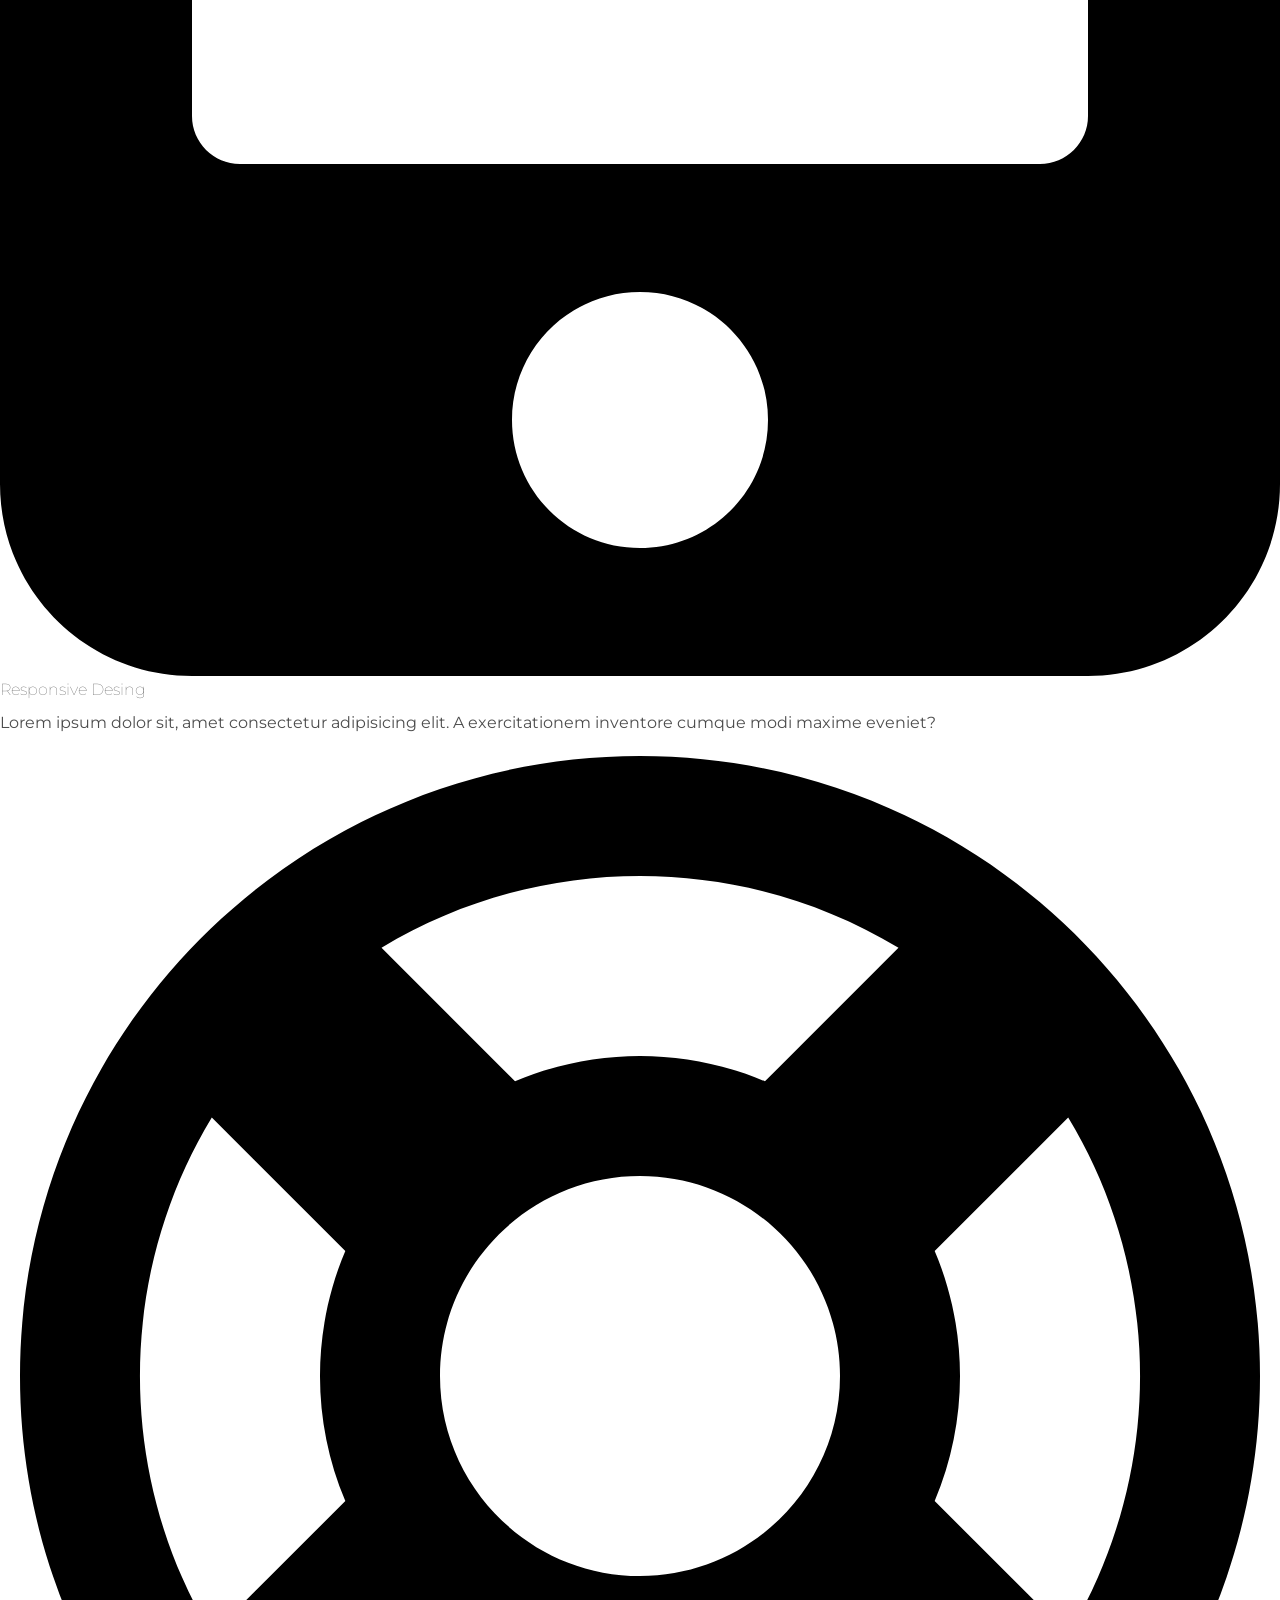
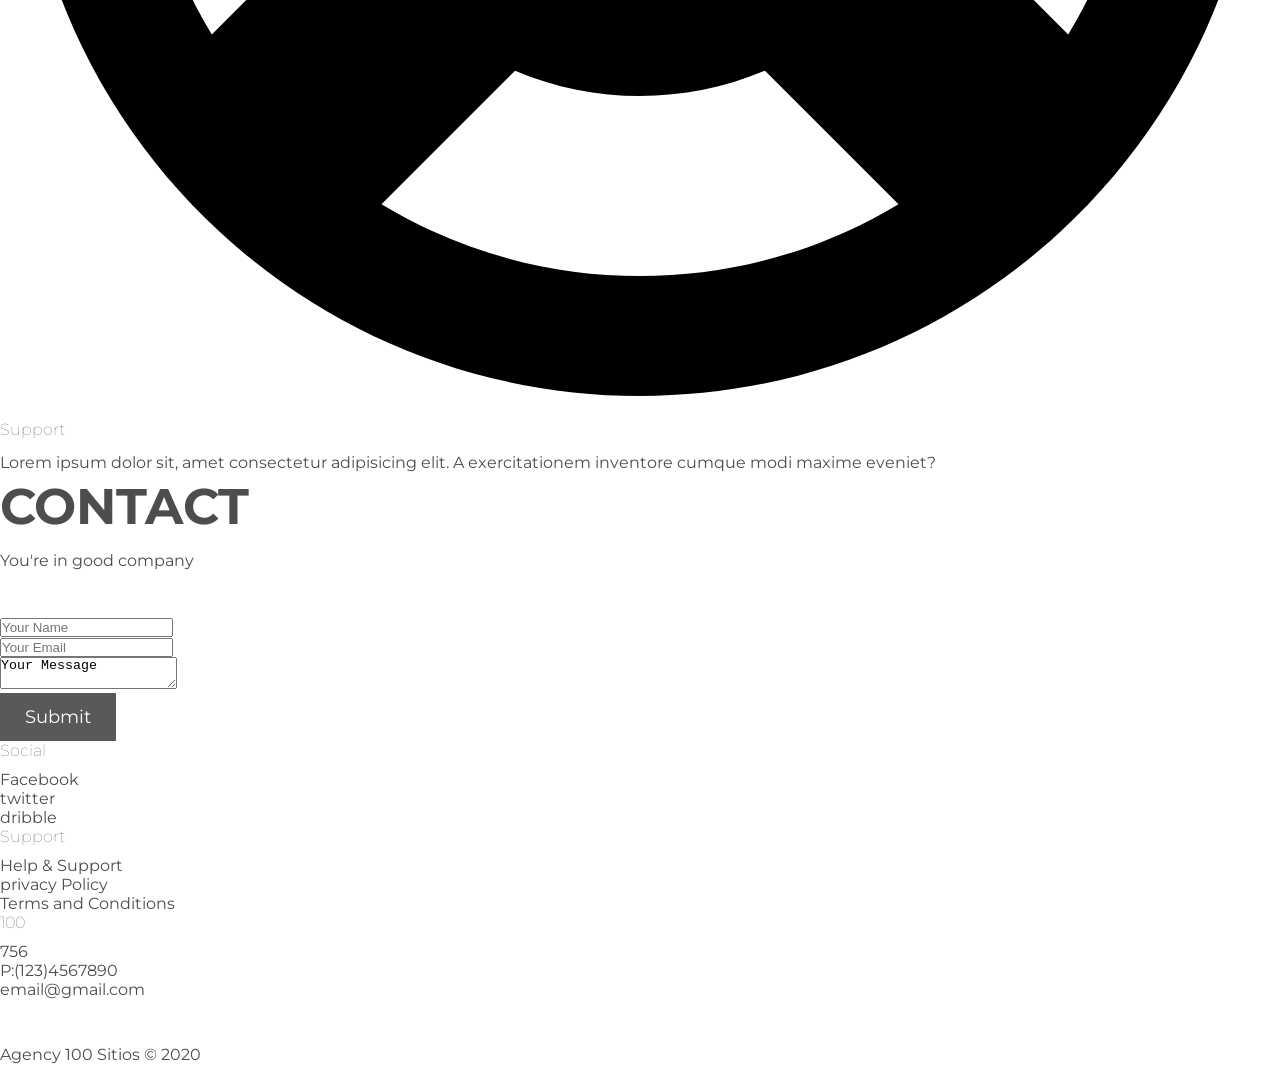
==== commit 01d3f945: "botones" ====
--- a/index.html
+++ b/index.html
@@ -120,7 +120,7 @@
         <textarea type="text" name="Your Message">Your Message</textarea>
       </div>
     </div>
-    <a href="#" class="btn btn-light">Submit</a>
+    <a href="#" class="btn btn-dark">Submit</a>
   </section>
   <section>
 
--- a/style.css
+++ b/style.css
@@ -68,4 +68,25 @@
   width: 95%;
 }
 
-/*utility clases*/+/*utility clases*/
+.contauner{
+  margin: auto;
+  max-width: 1300px;
+  overflow:auto;
+  padding: 0 20px;
+}
+
+.btn{
+  display:inline-block;
+  font-size: 18px;
+  color:fff;
+  padding: 13px 25px;
+}
+
+.btn-light{
+  background: #84d2ee;
+}
+
+.btn-dark{
+  background: #595959;
+}
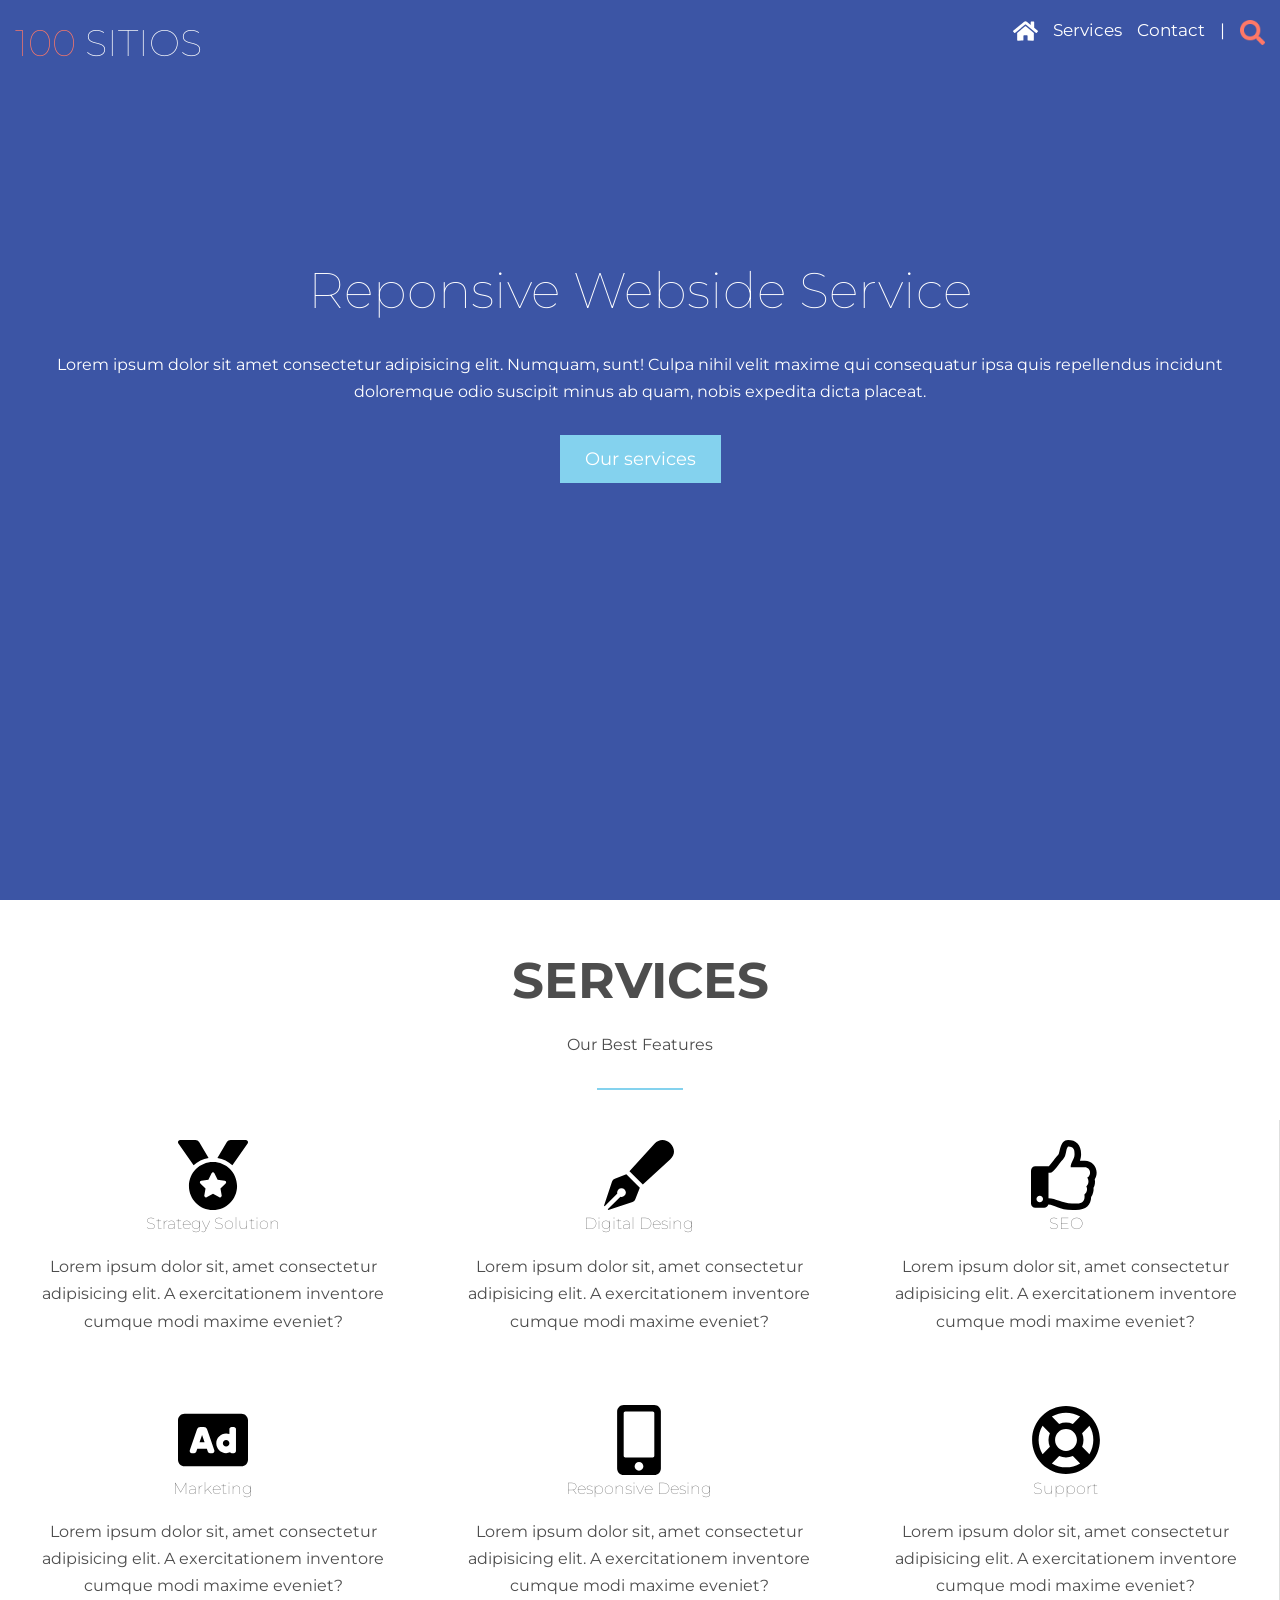
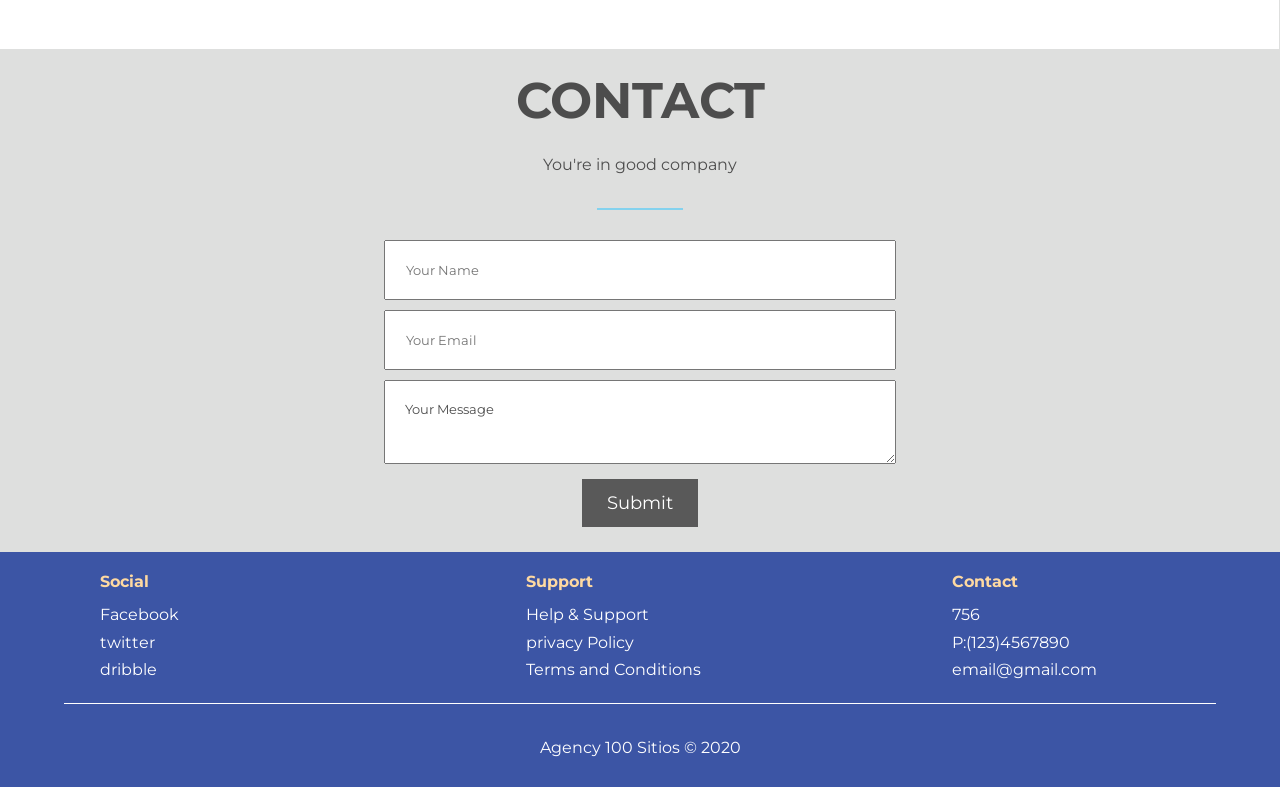
==== commit 04d7c4e6: "final de la primera web" ====
--- a/index.html
+++ b/index.html
@@ -15,41 +15,53 @@
   
   <header id="header-top">
     <nav id="navbar">
-      <h1><span class="text-orange">100</span> SITIOS</h1>
-      <ul>
-        <li>
-          <a href="index.html"><img class="icon" src=".\img\icons\home-solid.svg" alt="\img\icons"></a>
-        </li>
-        <li>
-          <a href="#service">services</a>
+      <h1 class="logo"><span class="text-orange">100</span> SITIOS</h1>
+      <ul>
+        <li>
+          <a href="index.html"><img class="icon-bar icon-bar-white" src=".\img\icons\home-solid.svg" alt="\img\icons"></a>
+        </li>
+        <li>
+          <a href="#service">Services</a>
         </li>
         <li>
           <a href="#contacts">Contact</a>
         </li>
-        <li>
+        <li id="white-bar">
           |
         </li>
         <li>
-          <a href="#"><img class="icon" src=".\img\icons\search-solid.svg" alt="\img\icons"></a>
+            <a href="#"></a><img class="icon-bar" src=".\img\icons\search-solid.png" alt="\img\icons">
         </li>
       </ul>
     </nav>
     <div id="showcase">
-      <div class="container"></div>
-      <h1>Reponsive Webside Service</h1>
-      <p class="large">Lorem ipsum dolor sit amet consectetur adipisicing elit. Numquam, sunt! Culpa nihil velit maxime qui consequatur ipsa quis repellendus incidunt doloremque odio suscipit minus ab quam, nobis expedita dicta placeat.</p>
-      <a href="#service" class="btn btn-light">Our services</a>
+      <div class="container">
+        <h1>
+          Reponsive Webside Service
+        </h1>
+        <p class="large white-txt" >
+          Lorem ipsum dolor sit amet consectetur adipisicing elit. Numquam, sunt! Culpa nihil velit maxime qui consequatur ipsa quis repellendus incidunt doloremque odio suscipit minus ab quam, nobis expedita dicta placeat.
+        </p>
+        <a href="#service" class="btn btn-light">
+          Our services
+        </a>
+      </div>
     </div>
   </header>
 
 
   <section id="Service" class="p-80">
     <div class="container">
-      <h4>services</h4>
-      <p class="large">Our Best Features</p>
+      <h4>
+        services
+      </h4>
+      <p class="large">
+        Our Best Features
+      </p>
       <hr class="hr-blue">
-      <div class="box">
-        <img src="img\icons\medal-solid.svg" alt="">
+    </div>
+      <div class="box-service">
+        <img class="icon-class" src="img\icons\medal-solid.svg" alt="">
         <h5>
           Strategy Solution
         </h5>
@@ -57,8 +69,8 @@
           Lorem ipsum dolor sit, amet consectetur adipisicing elit. A exercitationem inventore cumque modi maxime eveniet?
         </p>
       </div>
-      <div class="box">
-        <img src="img\icons\pen-fancy-solid.svg" alt="">
+      <div class="box-service">
+        <img class="icon-class" src="img\icons\pen-fancy-solid.svg" alt="">
         <h5>
           Digital Desing
         </h5>
@@ -66,8 +78,8 @@
           Lorem ipsum dolor sit, amet consectetur adipisicing elit. A exercitationem inventore cumque modi maxime eveniet?
         </p>
       </div>
-      <div class="box">
-        <img src="img\icons\thumbs-up-regular.svg" alt="">
+      <div class="box-service">
+        <img class="icon-class" src="img\icons\thumbs-up-regular.svg" alt="">
         <h5>
           SEO
         </h5>
@@ -75,8 +87,8 @@
           Lorem ipsum dolor sit, amet consectetur adipisicing elit. A exercitationem inventore cumque modi maxime eveniet?
         </p>
       </div>
-      <div class="box">
-        <img src="img\icons\ad-solid.svg" alt="">
+      <div class="box-service">
+        <img class="icon-class" src="img\icons\ad-solid.svg" alt="">
         <h5>
           Marketing
         </h5>
@@ -84,8 +96,8 @@
           Lorem ipsum dolor sit, amet consectetur adipisicing elit. A exercitationem inventore cumque modi maxime eveniet?
         </p>
       </div>
-      <div class="box">
-        <img src="img\icons\mobile-alt-solid.svg" alt="">
+      <div class="box-service">
+        <img class="icon-class" src="img\icons\mobile-alt-solid.svg" alt="">
         <h5>
           Responsive Desing
         </h5>
@@ -93,89 +105,125 @@
           Lorem ipsum dolor sit, amet consectetur adipisicing elit. A exercitationem inventore cumque modi maxime eveniet?
         </p>
       </div>
-      <div class="box">
-        <img src="img\icons\life-ring-regular.svg" alt="">
+      <div class="box-service">
+        <img class="icon-class" src="img\icons\life-ring-regular.svg" alt="">
         <h5>
           Support
         </h5>
         <p>
           Lorem ipsum dolor sit, amet consectetur adipisicing elit. A exercitationem inventore cumque modi maxime eveniet?
         </p>
-      </div>
       </div>
   </section>
 
-  <section id="Contact" class="p-80">
-    <div class="container">
-      <h4>Contact</h4>
-      <p class="large">You're in good company</p>
-      <hr>
-      <div>
+  <section id="contact" class="p-80">
+    <div id="showcase-c">
+      <div class="container">
+        <h4>
+          Contact
+        </h4>
+        <p class="large">
+          You're in good company
+        </p>
+        <hr class="hr-blue">
+    </div>
+    </div>
+      <div class="input">
         <input type="text" name="Your Name" placeholder="Your Name">
       </div>
-      <div>
+      <div class="input">
         <input type="text" name="Your Email" placeholder="Your Email">
       </div>
-      <div>
+      <div class="input">
         <textarea type="text" name="Your Message">Your Message</textarea>
       </div>
-    </div>
+    
     <a href="#" class="btn btn-dark">Submit</a>
   </section>
-  <section>
-
-  </section>
-    <div class="box">
-      <ul>
-        <li>
-          <h5>
-            Social
+  <footer>
+    <div class="box-footer">
+      <ul>
+        <li>
+          <h5 class="h5-footer">
+            <b>
+              Social
+            </b>
           </h5>
         </li>
         <li>
-          Facebook
-        </li>
-        <li>
-          twitter
-        </li>
-        <li>
-          dribble
-        </li>
-      </ul>
-      <ul>
-        <li>
-          <h5>
-            Support
+          <p class="white-txt">
+            Facebook
+          </p>
+        </li>
+        <li>
+          <p class="white-txt">
+            twitter
+          </p>
+        </li>
+        <li>
+          <p class="white-txt">
+            dribble
+          </p>
+        </li>
+      </ul>
+    </div>
+    <div class="box-footer">
+      <ul>
+        <li>
+          <h5 class="h5-footer">
+            <b>
+              Support
+            </b>
           </h5>
         </li>
         <li>
-          Help & Support
-        </li>
-        <li>
-          privacy Policy
-        </li>
-        <li>
-          Terms and Conditions
-        </li>
-      </ul>
-      <ul>
-        <li>
-          <h5>
-            100
+          <p class="white-txt">
+            Help & Support
+          </p>
+        </li>
+        <li>
+          <p class="white-txt">
+            privacy Policy
+          </p>
+        </li>
+        <li>
+          <p class="white-txt">
+            Terms and Conditions
+          </p>
+        </li>
+      </ul>
+      </div>
+      <div class="box-footer">
+      <ul>
+        <li>
+          <h5 class="h5-footer">
+            <b>
+            Contact
+            </b>
           </h5>
         </li>
         <li>
-          756
-        </li>
-        <li>
-          P:(123)4567890
-        </li>
-        <li>
-          email@gmail.com
-        </li>
-      </ul>
+          <p class="white-txt">
+            756
+          </p>
+        </li>
+        <li>
+          <p class="white-txt">
+            P:(123)4567890
+          </p>
+        </li>
+        <li>
+          <p class="white-txt">
+            email@gmail.com
+          </p>
+        </li>
+      </ul>
+    </div>
       <hr class="hr-white">
-      <p>Agency 100 Sitios &#169 2020</p>
-    </div>
+      <p class="white-txt center-txt">
+        Agency 100 Sitios &#169 2020
+      </p>
+    
+  </footer>
 </body>
 </html>
--- a/style.css
+++ b/style.css
@@ -6,13 +6,14 @@
 
 /*main style*/
 
-body,html{
+body,html,textarea,input{
   font-family: 'Montserrat', sans-serif;
   color:#4d4d4d
 }
 
 h1{
   font-size: 50px;
+  color: #fff;
 }
 h2{
   font-size: 31px;
@@ -45,11 +46,7 @@
   line-height: 1.7em;
 }
 
-a,a:visited{
-  color:#fff;
-  text-decoration:  none;
-}
-
+/*hr*/
 hr{
   border:0;
   height: 2px;
@@ -65,17 +62,19 @@
 
 hr.hr-white{
   background: #fff;
-  width: 95%;
+  width: 90%;
+  height: 1px;
+  
 }
 
 /*utility clases*/
-.contauner{
+.container{
   margin: auto;
   max-width: 1300px;
   overflow:auto;
   padding: 0 20px;
 }
-
+/*btn*/
 .btn{
   display:inline-block;
   font-size: 18px;
@@ -89,4 +88,167 @@
 
 .btn-dark{
   background: #595959;
-}+  margin-top: 5px;
+  margin-bottom: 25px;
+}
+/*icon*/
+.icon-bar {
+  width: 25px;
+}
+.icon-bar-white{
+  filter: invert(1) ;
+}
+
+
+.icon-class{
+  width: 70px;
+  height: 70px;
+  -webkit-filter: grayscale(0.1);
+  filter: grayscale(0.1);
+}
+
+/*header*/
+nav {
+  position: fixed;
+  background-color: #3c55a5 ;
+  color: #fff;
+  left: 0;
+  top: 0;
+  right: 0;
+  bottom: 87%;
+  padding-right: 15px;
+  padding-left: 15px;
+  z-index: 1;
+  
+}
+#navbar{
+  padding-top: 20px;
+  padding-bottom: 20px;
+}
+
+#navbar .logo{
+  float: left;
+  font-size: 37px;
+  text-transform: uppercase;
+  }
+#navbar ul{
+  float: right;
+  font-size: 17px;
+  display: inline-block;
+  }
+#navbar ul li{
+  float: left;
+  padding-left: 15px;
+  list-style: none;
+  }
+#header-top{
+  background-color: #3c55a5 ;
+  color: #fff;
+  height: 100vh;
+  padding-right: 15px;
+  padding-left: 15px;
+  
+}
+
+
+a,a:visited{
+  color:#fff;
+  text-decoration:  none;
+}
+#white-bar{
+  color:#fff;
+}
+
+/*showcase*/
+#showcase{
+  text-align: center;
+  padding-top: 250px;
+}
+#showcase h1, #showcase p{
+  padding: 10px;
+}
+
+#showcase p{
+  margin-bottom: 20px;
+}
+
+
+
+/*service*/
+#Service{
+  text-align: center;
+  padding-top: 50px;
+  background:#fff;
+}
+#Service h1, #Service p{
+  padding: 10px;
+}
+#Service p{
+  margin-bottom: 20px;
+}
+.box-service{
+  background: #fff;
+  width: 33.3%;
+  float: left;
+  padding: 20px;
+}
+/*contact*/
+#contact{
+  background: #dedfde;
+  text-align: center;
+}
+textarea{
+  padding-bottom: 30px !important;
+}
+input, textarea{
+  width:40%;
+  padding:20px;
+  border-radius: 1px #ddd solid;
+  display: block;
+  margin: 0 auto;
+  margin-bottom: 10px;
+}
+#showcase-c{
+  text-align: center;
+  padding-top: 550px;
+}
+#showcase-c h1, #showcase-c p{
+  padding: 10px;
+}
+
+#showcase-c p{
+  margin-bottom: 20px;
+}
+
+/*footer*/
+footer{
+  background-color: #3c55a5 ;
+}
+.box-footer{
+  
+  background-color: #3c55a5 ;
+  width: 33.3%;
+  float: left;
+  padding: 20px;
+  padding-left: 100px;
+  padding-right: 100px;
+}
+ul li{
+  list-style: none;
+}
+.center-txt{
+  text-align: center;
+  padding-bottom: 2%;
+}
+/*text*/
+.text-orange{ 
+  color: #ff7867;
+}
+.h5-footer{
+  color: #fed9a1;
+}
+
+.white-txt{
+  color: #fff;
+}
+
